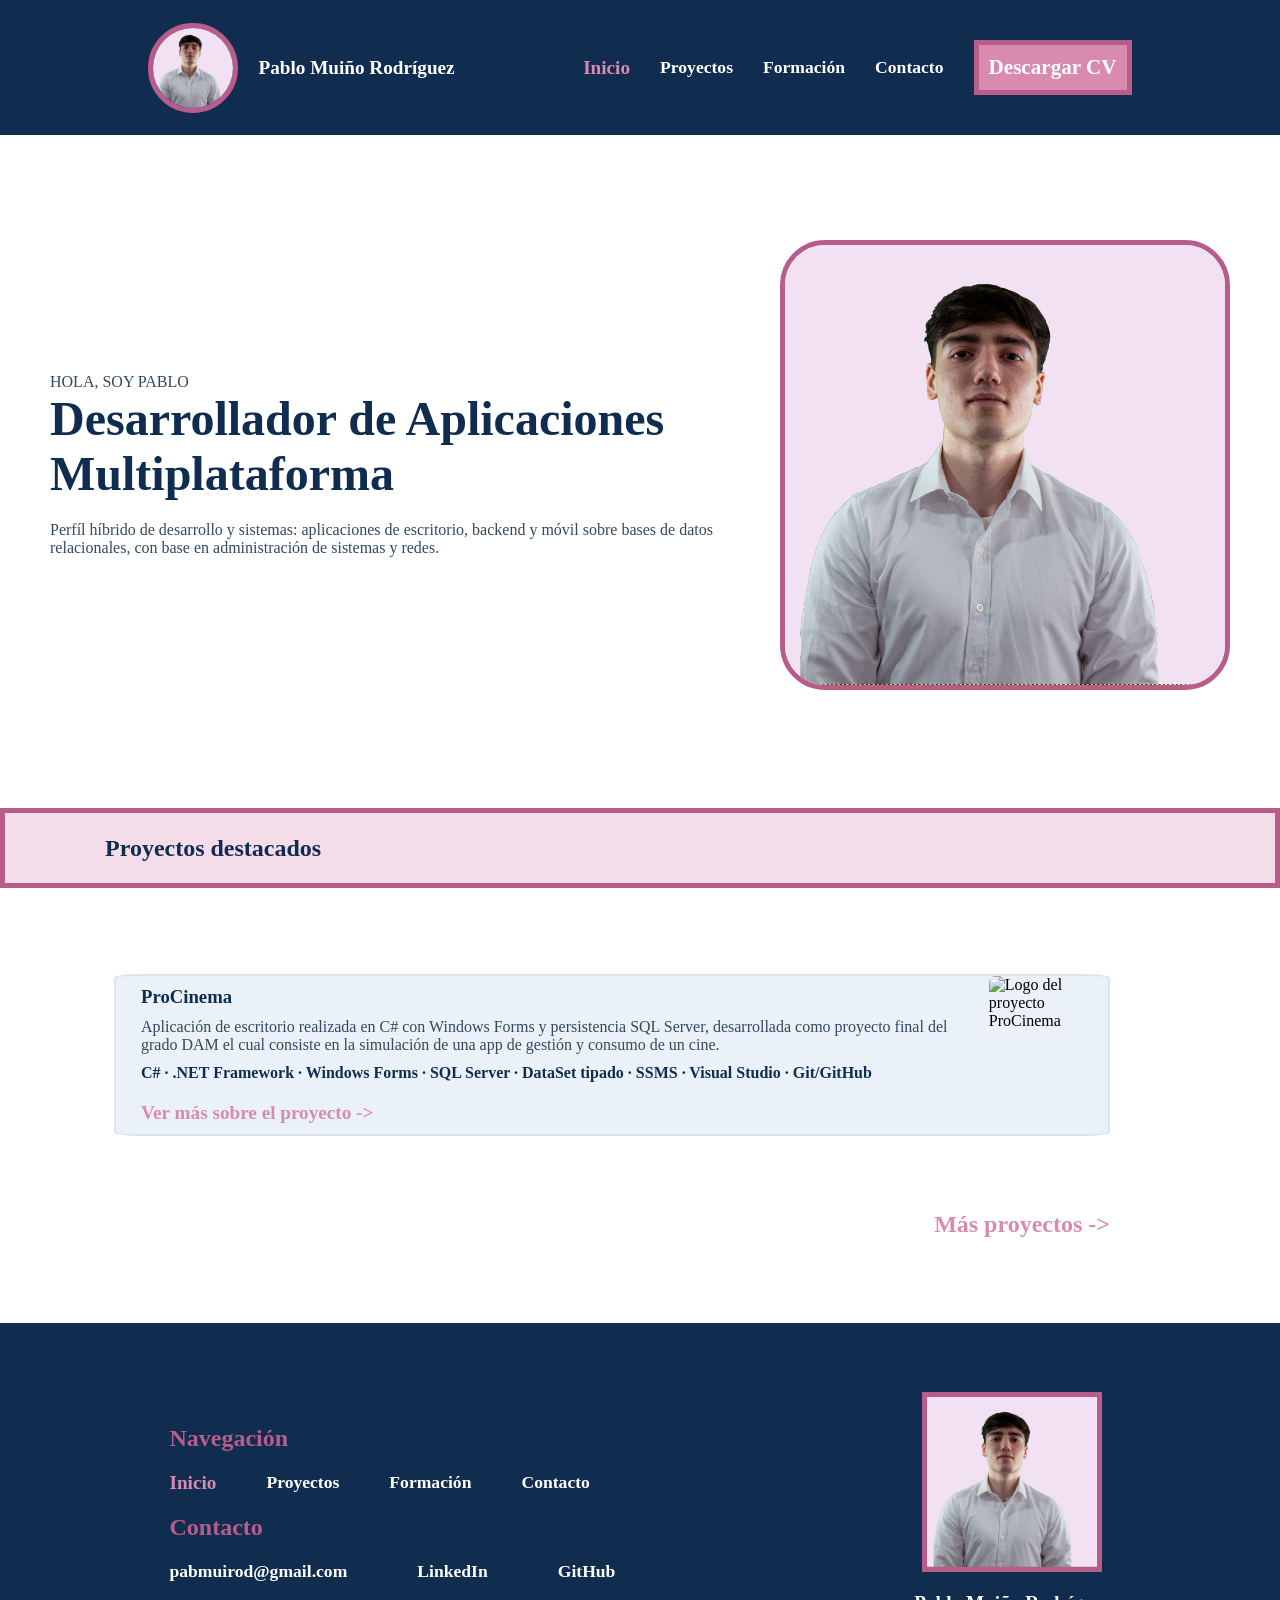
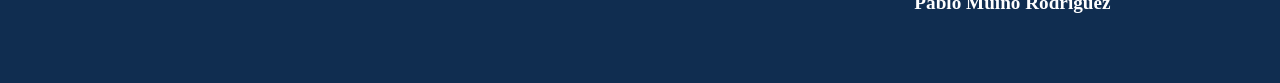
==== index.html @ 12ffb978 "Añadidas las secciones Presentación y Proyectos Destacados y sus respectivas propiedades en CSS, con" ====
<!DOCTYPE html>
    <html lang="en">
    <head>
        <meta charset="UTF-8">
        <meta name="viewport" content="width=device-width, initial-scale=1.0">
        <title>Portfolio-Pablo-Muiño-Rodríguez-Inicio</title>
        <link rel="stylesheet" href="css/index.css">
    </head>
    <body>
        <!-- Header principal de la página web -->
        <header>
            <!-- Nombre e imagen personal incluidos en el header -->
            <div class="headerNombre">
                <img src="img/foto_cv.png" alt="Foto personal de frente">
                <p>Pablo Muiño Rodríguez</p>
            </div>

            <!-- Apartados de la página web, así como un enlace de descarga del CV personal -->
            <div class="headerApartados">
                <div class="apartados">
                    <a href="index.html" class="apartadoSeleccionado">Inicio</a>
                    <a href="proyectos.html">Proyectos</a>
                    <a href="formacion.html">Formación</a>
                    <a href="contacto.html">Contacto</a>
                </div>
                <div class="CV">
                    <a href="docs/CV_Pablo_Muino_Rodriguez.pdf" download="CV_Pablo_Muino_Rodriguez.pdf">Descargar CV</a>
                </div>
            </div>
        </header>

        <!-- Sección de presentación acompañado de una foto personal -->
        <section class="presentacion">
            <div class="textosPresentacion">
                <p>HOLA, SOY PABLO</p>
                <h1>Desarrollador de Aplicaciones Multiplataforma</h1>
                <p>Perfíl híbrido de desarrollo y sistemas: aplicaciones de escritorio, backend y móvil sobre bases de datos relacionales, con base en administración de sistemas y redes.</p>
            </div>
            <img src="img/foto_cv.png" alt="Foto personal de frente">
        </section>

        <!-- Sección de proyectos destacados con enlace a la página Proyectos -->
        <section class="proyectosDestacados">
            <div class="titulo">
                <h2>Proyectos destacados</h2>
            </div>

            <!-- Contenido de la sección que incluye los diferentes proyectos a modo de "tarjetas" y un enlace a la página Proyectos -->
            <div class="contenido">
                <div class="proyecto1">
                    <div class="textos">
                        <h3>ProCinema</h3>
                        <p>Aplicación de escritorio realizada en C# con Windows Forms y persistencia SQL Server, desarrollada como proyecto final del grado DAM el cual consiste en la simulación de una app de gestión y consumo de un cine.</p>
                        <p class="tecnologias">C# · .NET Framework · Windows Forms · SQL Server · DataSet tipado · SSMS · Visual Studio · Git/GitHub</p>
                        <a class="enlaceSobreProyecto">Ver más sobre el proyecto -></a>
                    </div>
                    <img src="img/logo_Procinema.png" alt="Logo del proyecto ProCinema">
                </div>
                <a class="enlaceProyectos">Más proyectos -></a>
            </div>
        </section>

        <!-- Footer principal de la página web -->
        <footer>
            <!-- Enlaces de navegación y de contacto -->
            <div class="footerEnlaces">
                <p>Navegación</p>
                <div class="footerNavegacion">
                    <a href="index.html" class="apartadoSeleccionado">Inicio</a>
                    <a href="proyectos.html">Proyectos</a>
                    <a href="formacion.html">Formación</a>
                    <a href="contacto.html">Contacto</a>
                </div>
                <p>Contacto</p>
                <div class="footerContacto">
                    <a href="mailto:pabmuirod@gmail.com">pabmuirod@gmail.com</a>
                    <a href="https://www.linkedin.com/in/pablo-muiño-62a3a3372">LinkedIn</a>
                    <a href="https://github.com/Pablo-Muino">GitHub</a>
                </div>
            </div>

            <!-- Nombre e imagen personal incluidos en el footer -->
            <div class="footerNombre">
                <img src="img/foto_cv.png" alt="Foto personal de frente">
                <p>Pablo Muiño Rodríguez</p>
            </div>
        </footer>
    </body>
</html>
---- css/index.css ----
/*
    ------------- PROPIEDADES GENERALES ------------------------------------------------------------------------------------------------
*/
* {
    margin: 0;      /*Propiedades iniciales para todos los componentes*/
    padding: 0;
}

body {
    height: 100vh;      /*Se especifica que el body ocupe toda la pantalla*/
    font-family: 'Segoe UI';        /*Se especifica la fuente que se va a usar*/
}

h1 {
    font-size: 3em;     /*Se indica que los títulos principales tengan un tamaño de fuente de 3em*/
    color: #102d50;
}

h2 {
    color: #102d50;
}

h3 {
    color: #102d50;
}

p {
    color: #34495E;
}

a {
    color: #D98BAF;
    font-weight: bold;      /*Se le indica que vaya en negrita*/
    font-size: 1.2em;       /*Se indica que el tamaño de la fuente sea mayor que la del resto*/
    text-decoration: none;      /*Se indica que los hipervínculos del div footerEnlaces no tengan ningún estilo*/
    transition: transform 0.5s;     /*Se atribuye una transición a los hipervículos que durará 0.5s*/
}

a:hover {        /*Efecto que se realizará sobre los hipervínculos al pasar el ratón por encima*/
    transform: scale(1.2);      /*Se escala el tamaño del hipervínculo a 1.2 veces su tamaño original*/
}

header a:hover, footer a:hover{     /*Efecto que se realizará sobre los hipervínculos del header y footer al pasar el ratón por encima*/
    color: #F5DCE9;     /*Se le cambia el color al hipervínculo*/
}

.titulo {
    background-color: #F5DCE9;      /*Todos los títulos de las secciones tendrán un fondo de color diferente*/
    border: 5px solid #b85d8b;      /*Todos los títulos de las secciones tendrán un borde de color especifico*/
    width: calc(100% - 110px);      /*El ancho de los titulos será el 100% menos el padding izquierdo y menos el tamaño del borde*/
    height: 70px;       /*La altura de los titulos será de 70px*/
    display: flex;
    justify-content: start;     /*Los titulos estarán a la izquierda respecto al eje principal*/
    align-items: center;        /*Los titulos estarán centrados respecto al eje horizontal*/
    padding-left: 100px;        /*Los titulos tendrán un espaciado a la izquierda de 100px*/
}

/*
    ------------- PROPIEDADES DEL HEADER -----------------------------------------------------------------------------------------------
*/
header {
    padding: 0 20px;        /*El header tendrá un padding de 20px a ambos lados*/
    width: calc(100% - 40px);       /*Al haber indicado el padding el ancho debe de ser el total menos este*/
    height: 15dvh;      /*Se especifica que el alto del header sea 15dvh, es decir, que ocupe un 15% de la pantalla completa*/
    background-color: #102d50;
    display: flex;
    justify-content: space-evenly;      /*Se especifica que los elementos del header estén espaciados equitativamente*/
    align-items: center;        /*Se especifica que los elementos del header estén alineados en el centro*/
    position: fixed;        /*Se especifica que el header no se moverá de la pantalla aún habiendo scroll*/
    top: 0;     /*El header estará anclado a la parte superior de la pantalla*/
}

.headerNombre {
    display: flex;
    justify-content: space-between;     /*Se especifica que los elementos del div headerNombre tengan un espacio en medio*/
    align-items: center;        /*Se especifica que los elementos del div headerNombre estén alineados en el centro*/
    gap: 20px;      /*El espacio que separa a ambos elementos será de 20px*/
}

.headerNombre img {
    height: calc(10dvh - 10px);     /*El alto de la imagen será 10dvh menos lo que ocupa su borde*/
    width: calc(10dvh - 10px);      /*El ancho de la imagen será 10dvh menos lo que ocupa su borde*/
    object-fit: cover;      /*Se indica que la imagen debe de cubrir todo su contenedor*/
    border: 5px solid #b85d8b;      /*Se le pone un borde de 5px*/
    border-radius: 50%;     /*Se indica que la imagen tenga un borde circular*/
}

.headerNombre p {
    font-weight: bold;      /*Se indica que el texto sea en negrita*/
    font-size: 1.2em;       /*Se indica que el tamaño de fuente sea 1.2em*/
    color: white;       /*Se indica que el color de la fuente del texto sea blanco*/
}

.headerApartados {
    display: flex;
    justify-content: space-between;      /*Se especifica que los elementos del div headerApartados estén espaciados equitativamente*/
    align-items: center;        /*Se especifica que los elementos del div headerApartados estén alineados en el centro*/
    gap: 30px;      /*El espacio que separa a ambos elementos será de 30px*/
}

.apartados {
    display: flex;
    justify-content: space-evenly;      /*Se especifica que los elementos del div apartados estén espaciados equitativamente*/
    align-items: center;        /*Se especifica que los elementos del div apartados estén alineados en el centro*/
    gap: 30px;      /*El espacio que separa a los elementos será de 30px*/
    text-align: right;     /*Se especifica que el texto de los elementos del div apartados estén alineados a la derecha*/
}

.apartados a:not(.apartadoSeleccionado){
    text-decoration: none;      /*Se indica que los hipervínculos del div apartados no tengan ningún estilo*/
    color: white;       /*Se indica que los hipervínculos sean de color blanco*/
    font-size: 1.1em;       /*Se indica que el tamaño de fuente sea 1.1em*/
}

.CV {
    background-color: #D98BAF;      /*Se especifica que el fondo del div CV sea de este color*/
    border: 5px solid #b85d8b;      /*Se le añade un borde de 5px*/
    padding: 10px;      /*Se le indica que haya espaciado de 10px alrededor del contenido*/
    color: white;       /*El color de la fuente será blanco*/
    font-size: 1.1em;       /*El tamaño de fuente será 1.1em*/
    font-weight: bold;      /*La fuente será en negrita*/
    transition: filter 0.5s;        /*Se atribuye una transición al div CV que durará 0.5s*/
    text-align: center;     /*El texto estará centrado*/
}

.CV a {
    text-decoration: none;      /*Se indica que los hipervínculos del div CV no tengan ningún estilo*/
    color: white;       /*Se indica que los hipervínculos sean de color blanco*/
}

.CV:hover {     /*Efecto que se realizará el div CV al pasar el ratón por encima*/
    filter: hue-rotate(24deg);      /*Se cambiará el tono del div CV 24 grados en el círculo cromático de colores*/
}

@media screen and (max-width: 1000px) {     /*Media query que se efectuará cuando la pantalla tenga como máximo 1000px de ancho*/
    .headerNombre p {
        font-size: 1em;     /*Se cambiará el tamaño de fuente del texto del div headerNombre*/
        width: 100px;       /*Se cambiará el tamaño del del texto del div headerNombre*/
    }

    .headerApartados {
        gap: 15px;      /*Se cambiará el espacio entre elementos del div headerApartados*/
        font-size: 1em;     /*Se cambiará el tamaño de fuente de los textos del div headerApartados*/
    }

    .headerNombre {
        gap: 10px;      /*Se cambiará el espacio entre elementos del div headerNombre*/
    }

    .CV {
        font-size: 1em;       /*Se cambiará el tamaño de fuente del texto del div CV*/
    }
}

@media screen and (max-width: 750px) {      /*Media query que se efectuará cuando la pantalla tenga como máximo 750px de ancho*/
    header {
        height: 20dvh;      /*Se cambiará la altura del header para que ocupe más*/
    }

    .headerNombre {
        flex-direction: column;     /*Se cambiará la distribución de la imagen y el nombre, pasando a estar uno debajo del otro*/
        text-align: center;     /*El nombre estará centrado*/
        font-size: 0.9em;       /*Se cambiará el tamaño del nombre*/
    }

    .headerNombre img {
        height: calc(8dvh - 10px);     /*El alto de la imagen será 8dvh menos lo que ocupa su borde*/
        width: calc(8dvh - 10px);      /*El ancho de la imagen será 8dvh menos lo que ocupa su borde*/
    }
    
    .CV {
        font-size: 0.8em;     /*Se cambiará el tamaño de fuente del texto del div CV*/
        width: 70px;        /*Se cambiarña el ancho del botón para que ocupe menos*/
    }

    .apartados {
        font-size: 0.8em;       /*Se cambiará el tamaño de fuente del texto del div apartados*/
        display: grid;      /*Se cambiará el display de flex a grid*/
        grid-template-rows: repeat(4, 1fr);      /*Se especificará que el grid tenga 4 filas del mismo tamaño*/
        row-gap: 2.5px;      /*Se especificará que el espacio entre las columnas sea de 2.5px*/
    }

    .headerApartados {
        gap: 20px;
    }
}

@media screen and (max-height: 500px) {     /*Media query que se efectuará cuando la pantalla tenga como máximo 500px de alto*/
    .CV {
        scale: 0.6;     /*Se escala el tamaño del hipervínculo a 0.6 veces su tamaño original*/
    }

    .headerNombre p {
        font-size: 1em;     /*Se cambiará el tamaño de fuente del texto del div headerNombre*/
    }
}

/*
    ------------- PROPIEDADES DE LA SECTION PRESENTACIÓN ------------------------------------------------------------------------------
*/
.presentacion {
    height: 300px;      /*La sección tendrá de altura 300px*/
    padding: 0 20px;        /*Tendrá un padding de 20px a ambos lados*/
    width: calc(100% - 40px);       /*Al haber indicado el padding el ancho debe de ser el total menos este*/
    display: flex;
    justify-content: space-evenly;      /*Los elementos de la sección esatarán espaciados equitativamente en el eje principal*/
    align-items: center;        /*Los elementos de la sección estarán centrados en el eje horizontal*/
    margin-top: 35dvh;      /*Habrá un margen superior de 35dvh (cubriendo el espacio libre tapado por el header al estar en fixed)*/
    margin-bottom: 12dvh;       /*Habrá un margen inferior de 12dvh*/
}

.textosPresentacion {
    display: flex;
    justify-content: center;        /*Los textos estarán centrados en el eje principal*/
    align-items: start;     /*Los textos estarán alineados a la izquierda en el eje horizontal*/
    flex-direction: column;     /*La distribución será en filas (una sola columna*/
    width: 700px;       /*El ancho de los textos será de 700px*/
}

.textosPresentacion h1 {
    padding-bottom: 20px;       /*Se indica un espaciado inferior para los títulos principales del div textos Presentacion*/
}

.presentacion img {
    height: calc(50dvh - 10px);     /*El alto de la imagen será 50dvh menos lo que ocupa su borde*/
    width: calc(50dvh - 10px);      /*El ancho de la imagen será 50dvh menos lo que ocupa su borde*/
    object-fit: cover;      /*Se indica que la imagen debe de cubrir todo su contenedor*/
    border: 5px solid #b85d8b;      /*Se le pone un borde de 5px*/
    border-radius: 10%;     /*Se indica que la imagen tenga un borde semi circular*/
}

@media screen and (max-width: 1000px) {     /*Media query que se efectuará cuando la pantalla tenga como máximo 1000px de ancho*/
    .presentacion {
        gap: 25px;      /*Se añade espacio entre el texto y la imagen*/
    }

    .textosPresentacion {
        width: 55%;     /*Se reduce el ancho del texto para dejar espacio a la imagen*/
    }

    .presentacion img {
        width: 35dvh;       /*Se reduce el ancho de la imagen*/
        height: 35dvh;      /*Se reduce el alto de la imagen*/
        flex-shrink: 0;     /*Se evita que la imagen se deforme*/
    }
}

@media screen and (max-width: 750px) {      /*Media query que se efectuará cuando la pantalla tenga como máximo 750px de ancho*/
    .presentacion {
        height: auto;       /*La sección presentacion adapta su altura al contenido*/
        flex-direction: column;     /*La distribución pasa a ser en una sola columna*/
        justify-content: center;        /*Los elementos estarán centrados en el eje principal*/
        gap: 30px;      /*Se idnica una separación entre el texto y la imagen de 30px*/
        margin-top: 25dvh;      /*Se indica un espacio de 25dvh respecto al header*/
        margin-bottom: 8dvh;        /*Se indica un espacio de 8dvh respecto al titulo de la siguiente seccion*/
    }

    .textosPresentacion {
        width: 90%;     /*El texto ocupa casi todo el ancho disponible*/
        align-items: center;        /*Los textos estarán centrados en el eje principal*/
        text-align: center;     /*Los textos estarán centrados en el eje horizontal*/
    }

    .textosPresentacion h1 {
        font-size: 2em;     /*Se reduce el tamaño del título*/
    }

    .presentacion img {
        width: 220px;       /*Se reduce el ancho de la imagen*/
        height: 220px;      /*Se reduce el alto de la imagen*/
        flex-shrink: 0;     /*Se evita que se deforme la imagen*/
    }
}

/*
    ------------- PROPIEDADES DE LA SECTION PROYECTOS DESTACADOS -----------------------------------------------------------------------
*/
.proyectosDestacados {
    height: 600px;
    display: flex;
    justify-content: space-evenly;
    align-items: center;
    flex-direction: column;
}

.proyectosDestacados .contenido {
    padding: 0 20px;        /*El header tendrá un padding de 20px a ambos lados*/
    width: calc(100% - 40px);       /*Al haber indicado el padding el ancho debe de ser el total menos este*/
    display: flex;
    flex-direction: column;     /*Los elementos dentro del div proyectoDestacado estarán dispuestos en una sola columna*/
    justify-content: center;        /*Los elementos estarán centrados en el eje principal*/
    align-items: end;       /*Los elementos estarán alineados a la derecha en el eje horizontal*/
    gap: 75px;      /*Habrá un espacio entre los elementos de 75px*/
    margin-right: 300px;        /*Al estar los elementos alineados a la izquierda se establece un margen para que estos queden centrados*/
}

.enlaceProyectos {
    font-size: 1.5em;       /*Se establece que el tamaño de fuente del enlace a la página Proyectos sea de 1.5em*/
}

.proyecto1 {
    background-color: #eaf1f8;      /*Se establece un fondo de color diferente para diferenciar la "tarjeta" de proyecto*/
    border: 2.5px solid  #dce5ef;       /*Se establece un borde para la "tarjeta"*/
    border-radius: 2.5%;        /*Este borde será semi cuadrado*/
    height: auto;       /*La altura será la que ocupe el propio contenido*/
    width: 80%;     /*Ocupara el 80% del espacio total*/
    display: flex;
    justify-content: space-between;     /*Los elementos de la "tarjeta" tendrán un espacio entre ellos*/
    gap: 20px;      /*Habrá un espacio entre elementos de 20px*/
}

.proyecto1 .textos{
    display: flex;
    flex-direction: column;     /*Se indica que los textos de la "tarjeta" estarán dispuestos en una sola columna*/
    justify-content: center;        /*Se indica que los textos estén centrados en el eje principal*/
    align-items: start;     /*Se indica que los textos estarán alineados a la izquierdad en el eje horizontal*/
    gap: 10px;      /*Se indica un espacio entre textos*/
    padding: 10px 0 10px 25px;      /*Se especifica que los textos tengan un espacio de 10px arriba, 10px abajo y 25px a la izquierda*/
}

.proyecto1 .textos a{
    margin-top: 10px;       /*Se especifica que el enlace a la página Proyecto Individual tenga un margen superior de 10px*/
}

.proyecto1 img {
    height: auto;       /*La altura de la imagen será la misma que la de la "tarjeta"*/
    width: 200px;       /*El ancho de la imagen es de 200px*/
    border-radius: 5%;      /*La imagen será semi cuadrada*/
    object-fit: cover;      /*Se especifica que la imagen debe cubrir todo su contenedor*/
}

.proyecto1 .textos .tecnologias {
    color: #102d50;
    font-weight: bold;      /*Las tecnologías especificadas en la "tarjeta" sobre el proyecto estarán en negrita*/
}

@media screen and (max-width: 1000px) {     /*Media query que se efectuará cuando la pantalla tenga como máximo 1000px de ancho*/
    .proyectosDestacados .contenido {
        margin-right: 100px;        /*Se cambiará el margen derecho a 100px*/
        gap: 50px;      /*Se cambiará el espaciado entre elementos*/
    }

    .proyecto1 {
        width: 90%;     /*El ancho pasará a ser del 90% de la pantalla*/
        gap: 15px;      /*El espaciado entre elementos será de 15px*/
    }

    .proyecto1 .textos {
        padding-left: 20px;     /*El espacio de la izquierda será de 20px*/
    }

    .proyecto1 .textos h3 {
        font-size: 1.1em;       /*El tamaño de fuente del título de la "tarjeta" será menor*/
    }

    .proyecto1 .textos p {
        font-size: 0.9em;       /*El tamaño de fuente de los párrafos de la "tarjeta" será menor*/
    }

    .proyecto1 .textos .tecnologias {
        font-size: 0.9em;       /*El tamaño de fuente de las tecnologías de la "tarjeta" será menor*/
    }

    .proyecto1 .textos a {
        font-size: 1em;     /*El tamaño de fuente de los hipervínculos de la "tarjeta" será menor*/
    }

    .enlaceProyectos {
        font-size: 1.3em;       /*El tamaño de fuente del enlace a la página de Proyecto será menor*/
    }
}

@media screen and (max-width: 750px) {      /*Media query que se efectuará cuando la pantalla tenga como máximo 750px de ancho*/
    .proyectosDestacados {
        height: auto;       /*La altura de la sección será lo que ocupe su contenido*/
        min-height: 600px;      /*La altura minima será de 600px*/
        padding-bottom: 60px;       /*El margen inferior será de 60px*/
    }

    .proyectosDestacados .titulo {
        width: calc(100% - 50px);       /*El ancho del título de sección será del 100% de la pantalla menos el padding izquierdo y los bordes*/
        padding-left: 40px;     /*El espaciado izquierdo será de 40px*/
        height: 60px;       /*La altura será de 60px*/
    }

    .proyectosDestacados .contenido {
        margin-right: 0;        /*Se indica que ya no haya margen a la derecha*/
        margin-top: 60px;       /*Se indica que el margen superior pase a ser de 60px*/
        align-items: center;        /*Los elementos pasarán a estar centrados en el eje horizontal*/
        gap: 35px;      /*El espaciado entre elementos será de 35px*/
    }

    .proyecto1 {
        width: 90%;     /*El ancho de la "tarjeta" será del 90% de la pantalla*/
        height: auto;       /*La altura será lo que ocupe el contenido*/
        flex-direction: column-reverse;     /*La distribución pasará a ser en una columna inversa, es decir, la imagen primero*/
        justify-content: center;        /*Los elementos estarán centrados en el eje principal*/
        padding-top: 20px;      /*Habrá un espaciado superior de 20px*/
        gap: 0;     /*Se eliminará el espaciado enltre elementos*/
    }

    .proyecto1 .textos {
        width: 100%;        /*El ancho será el 100% permitido*/
        padding: 20px;      /*Habrá un espaciado alrededor de los textos de 20px*/
        align-items: center;        /*Los textos estarán centrados en el eje principal*/
        text-align: center;     /*Los textos estarán centrados en el eje horizontal*/
        gap: 8px;       /*Los textos tendrán un espaciado de 8px*/
        box-sizing: border-box;     /*Se indica que los textos ocupen el mismo ancho que su contenedor padre*/
    }

    .proyecto1 .textos h3 {
        font-size: 1.1em;       /*El tamaño de fuente del título de la "tarjeta" será menor*/
    }

    .proyecto1 .textos p {      /*El tamaño de fuente de los párrafos de la "tarjeta" será menor*/
        font-size: 0.85em;
    }

    .proyecto1 .textos .tecnologias {
        font-size: 0.75em;      /*El tamaño de fuente de las tecnologías de la "tarjeta" será menor*/
    }

    .proyecto1 .textos a {
        font-size: 0.9em;       /*El tamaño de fuente de los hipervínculos de la "tarjeta" será menor*/
        margin-top: 5px;        /*Tendrá un margen superior de 5px*/
    }

    .proyecto1 img {
        width: 180px;       /*El ancho de la imagen será de 180px*/
        height: 180px;      /*El alto de la imagen será de 180px*/
        max-width: 100%;        /*El ancho máximo de la imagen será del 100% de su contenedor*/
        min-width: 0;       /*El ancho minimo será de 0px*/
        align-self: center;     /*Se indica que se centre a sí mismo*/
        object-fit: cover;      /*Se especifica que la imagen debe cubrir todo su contenedor*/
    }

    .enlaceProyectos {
        font-size: 1.1em;       /*El tamaño de fuente del enlace a la página de Proyecto será menor*/
    }
}

/*
    ------------- PROPIEDADES DEL FOOTER -----------------------------------------------------------------------------------------------
*/
footer {
    padding: 0 20px;        /*El footer tendrá un padding de 20px a ambos lados*/
    width: calc(100% - 40px);       /*Al haber indicado el padding el ancho debe de ser el total menos este*/
    height: 40dvh;      /*Se especifica que el alto del header sea 40dvh, es decir, que ocupe un 40% de la pantalla completa*/
    background-color: #102d50;
    display: flex;
    justify-content: space-around;      /*Se especifica que los elementos del footer estén espaciados equitativamente teniendo el mismo espacio a su alrededor*/
    align-items: center;        /*Se especifica que los elementos del footer estén alineados en el centro*/
}

.footerEnlaces {
    display: flex;
    flex-direction: column;     /*Se especifica que los enlaces estén dispuestos en columnas*/
    justify-content: center;        /*Se indica que los enlaces estén centrados*/
    align-items: start;     /*Se indica que los enlaces se alineen a la izquierda*/
    gap: 20px;      /*Se especifica un espaciado entre los enlaces de 20px*/
}

.footerEnlaces p {
    font-weight: bold;      /*Se indica que los párrados del div footerEnlaces se muestren en negrita*/
    color: #b85d8b;
    font-size: 1.5em;       /*Se indica que los párrafos del div footerEnlaces tengan un tamaño de 1.5em*/
}

.footerEnlaces a:not(.apartadoSeleccionado) {
    color: white;       /*Se indica que los hipervínculos sean de color blanco*/
    font-size: 1.1em;       /*Se indica que los hipervínculos del div footerEnlaces tengan un tamaño de 1.1em*/
}

.footerNavegacion {
    display: flex;
    justify-content: space-evenly;      /*Se indica que los elementos del div footerNavegacion estén espaciados equitativamente*/
    align-items: center;        /*Se indica que los elementos estén centrados*/
    gap: 50px;      /*Se especifica un espaciado entre elementos de 50px*/
}

.footerContacto {
    display: flex;
    justify-content: space-evenly;      /*Se indica que los elementos del div footerContacto estén espaciados equitativamente*/
    align-items: center;         /*Se indica que los elementos estén centrados*/
    gap: 70px;      /*Se especifica un espaciado entre elementos de 70px*/
}

.footerNombre {
    display: flex;
    flex-direction: column;     /*Se indica que los elementos del div footerNombre estén dispuestos en columnas*/
    justify-content: center;        /*Se indica que los elementos estén centrados en el eje principal*/
    align-items: center;        /*Se indica que los elementos estén centrados en el eje horizonñtal*/
    gap: 20px;      /*Se especifica un espaciado entre los elementos de 20px*/
}

.footerNombre img {
    height: calc(20dvh - 10px);     /*El alto de la imagen será 30dvh menos lo que ocupa su borde*/
    width: calc(20dvh - 10px);      /*El ancho de la imagen será 30dvh menos lo que ocupa su borde*/
    object-fit: cover;      /*Se indica que la imagen debe de cubrir todo su contenedor*/
    border: 5px solid #b85d8b;      /*Se le pone un borde de 5px*/
}

.footerNombre p {
    font-weight: bold;      /*Se indica que el texto sea en negrita*/
    font-size: 1.2em;       /*Se indica que el tamaño de fuente sea 1.2em*/
    color: white;       /*Se indica que el color de la fuente del texto sea blanco*/
    text-align: center;     /*Se indica que el texto está centrado*/
}

@media screen and (max-width: 1000px) {     /*Media query que se efectuará cuando la pantalla tenga como máximo 1000px de ancho*/
    .footerEnlaces a {
        font-size: 1em;     /*Se cambiará el tamaño de fuente de los hipervínculos del div footerEnlaces*/
    }
    
    .footerNavegacion {
        gap: 25px;      /*Se cambiará el espacio entre elementos del div footerNavegacion*/
    }

    .footerContacto {
        gap: 35px;      /*Se cambiará el espacio entre elementos del div footerContacto*/
    }
}

@media screen and (max-width: 750px) {      /*Media query que se efectuará cuando la pantalla tenga como máximo 750px de ancho*/
    footer {
        height: 50dvh;      /*Se camabiará la altura del header para que ocupe más*/
    }
    
    .footerEnlaces p{
        font-size: 1.2em;       /*Se cambiará el tamaño de fuente del texto del div footerEnlaces*/
    }

    .footerEnlaces a {
        font-size: 0.8em;       /*Se cambiará el tamaño de fuente de los hipervínculos del div footerEnlaces*/
    }

    .footerNavegacion a.apartadoSeleccionado {
        font-size: 1.1em;       /*Se indica que el tamaño de la fuente del elemento seleccionado sea menor*/
    }

    .footerNavegacion, .footerContacto{
        flex-direction: column;     /*Se cambiará la disposición de los elementos del div footerNavegacion y del div footerContacto a columnas*/
        align-items: start;     /*Se alinearán los elementos a la izquierda*/
        gap: 10px;      /*Se modificará el espaciado entre elementos*/
    }

    .footerNombre p {
        font-size: 1em;     /*Se cambiará el tamaño de fuente del párrafo del div footerNombre*/
        width: 100px;       /*Se cambiará el tamaño del elemento párrafo*/
    }

    .footerNombre img {
        height: calc(15dvh - 10px);     /*El alto de la imagen será 15dvh menos lo que ocupa su borde*/
        width: calc(15dvh - 10px);      /*El ancho de la imagen será 15dvh menos lo que ocupa su borde*/
    }
}
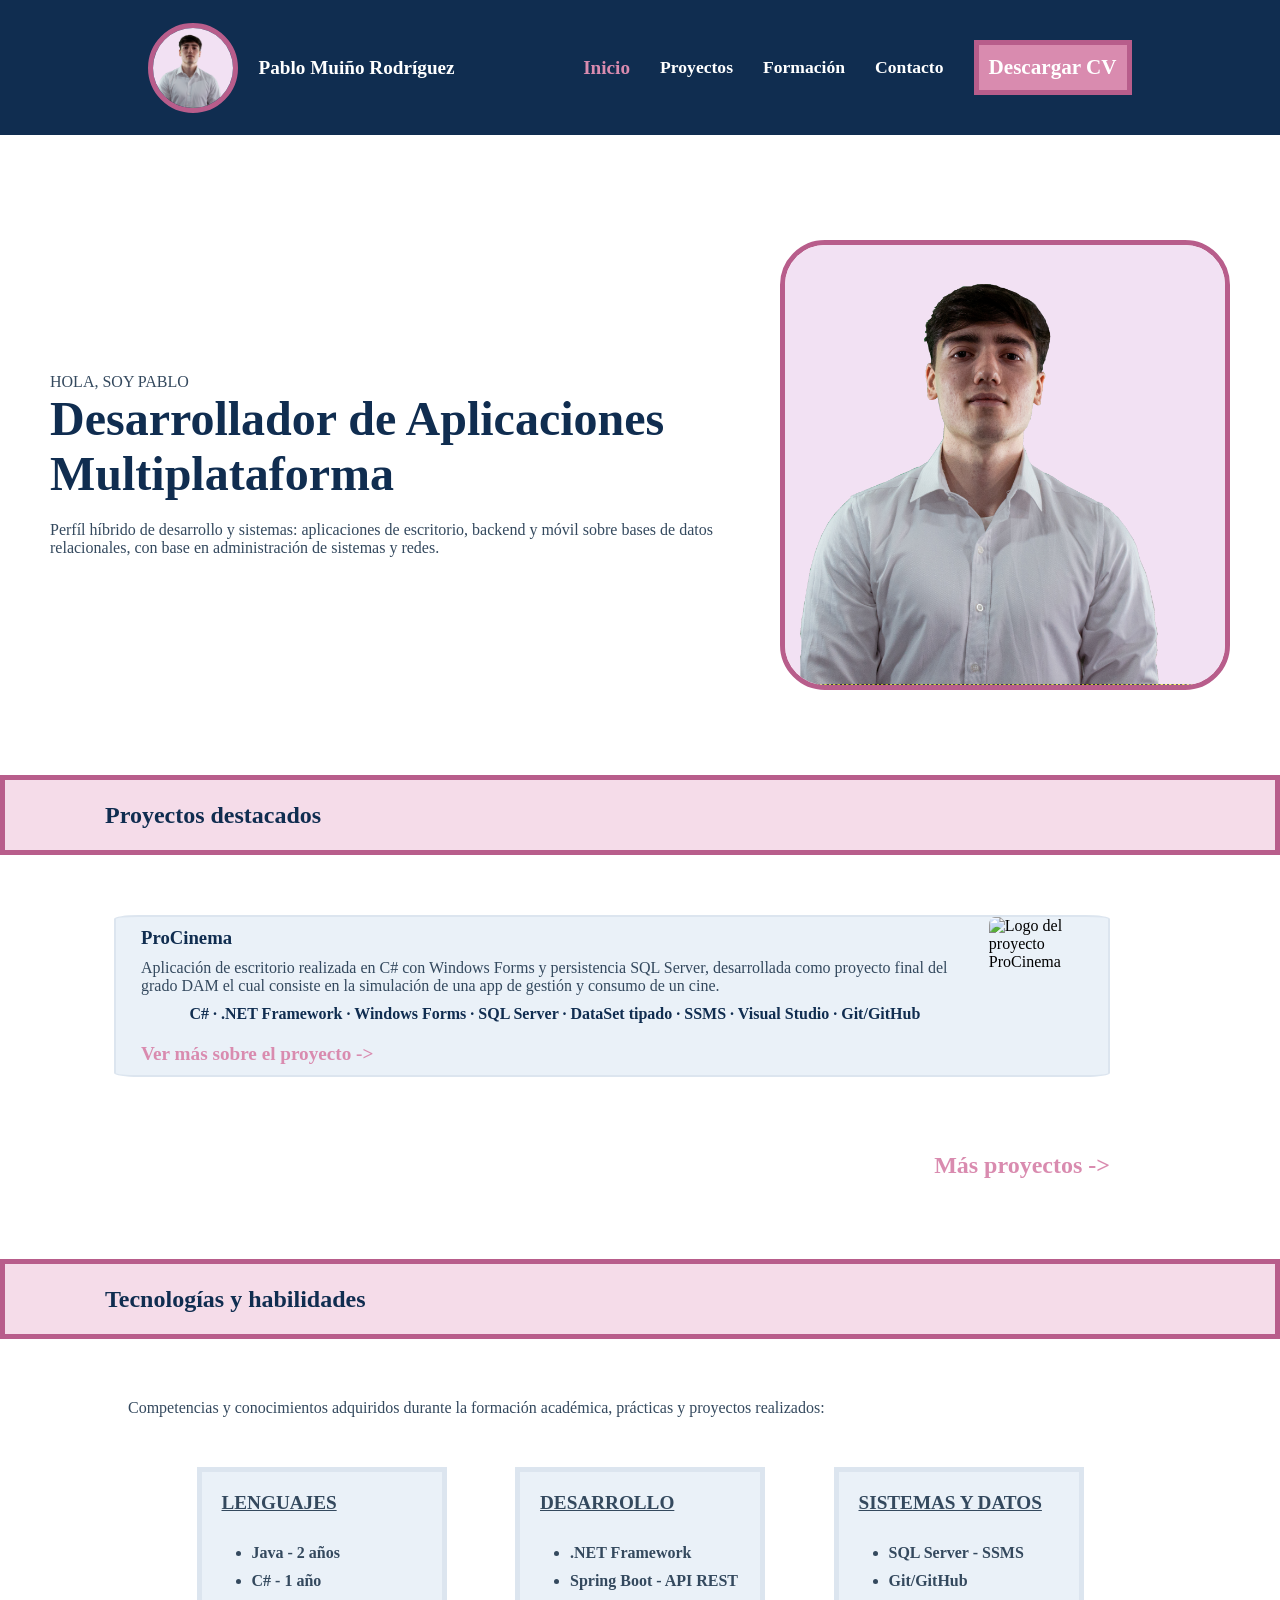
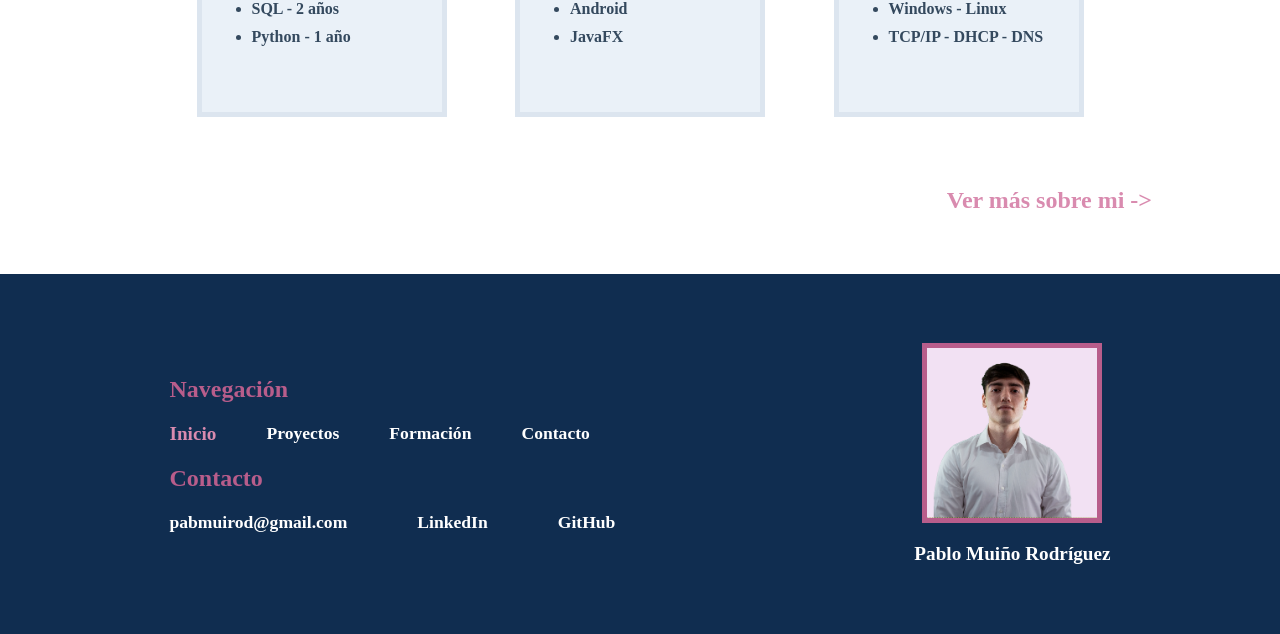
==== commit f93ca230: "Añadida la seccion Tecnologías y Habilidades y sus respectivas propiedades en CSS, con responsive" ====
--- a/index.html
+++ b/index.html
@@ -41,12 +41,16 @@
 
         <!-- Sección de proyectos destacados con enlace a la página Proyectos -->
         <section class="proyectosDestacados">
+
+            <!-- Título de la sección -->
             <div class="titulo">
                 <h2>Proyectos destacados</h2>
             </div>
 
             <!-- Contenido de la sección que incluye los diferentes proyectos a modo de "tarjetas" y un enlace a la página Proyectos -->
             <div class="contenido">
+
+                <!-- "Tarjeta" del primer proyecto incluyendo descripción, imagen y enlace a la página Proyectos Individuales -->
                 <div class="proyecto1">
                     <div class="textos">
                         <h3>ProCinema</h3>
@@ -56,7 +60,61 @@
                     </div>
                     <img src="img/logo_Procinema.png" alt="Logo del proyecto ProCinema">
                 </div>
+
+                <!-- Enlace a la página Proyectos -->
                 <a class="enlaceProyectos">Más proyectos -></a>
+            </div>
+        </section>
+
+        <!-- Sección de tecnologías y habilidades con enlace a la página Formacion -->
+        <section class="tecnologiasHabilidades">
+
+            <!-- Título de la sección -->
+            <div class="titulo">
+                <h2>Tecnologías y habilidades</h2>
+            </div>
+
+            <!-- Contenido de la sección que incluye las tecnologías y habilidades adquiridas y un enlace a la página Formación -->
+            <div class="contenido">
+                <p>Competencias y conocimientos adquiridos durante la formación académica, prácticas y proyectos realizados:</p>
+                <div class="tecnologias">
+
+                    <!-- Apartado de lenguajes -->
+                    <div class="lenguajes">
+                        <p class="tituloLenguajes">LENGUAJES</p>
+                        <ul>
+                            <li>Java - 2 años</li>
+                            <li>C# - 1 año</li>
+                            <li>SQL - 2 años</li>
+                            <li>Python - 1 año</li>
+                        </ul>
+                    </div>
+
+                    <!-- Apartado de desarrollo -->
+                    <div class="desarrollo">
+                        <p class="tituloDesarrollo">DESARROLLO</p>
+                        <ul>
+                            <li>.NET Framework</li>
+                            <li>Spring Boot - API REST</li>
+                            <li>Android</li>
+                            <li>JavaFX</li>
+                        </ul>
+                    </div>
+
+                    <!-- Apartado de sistemas -->
+                    <div class="sistemas">
+                        <p class="tituloSistemas">SISTEMAS Y DATOS</p>
+                        <ul>
+                            <li>SQL Server - SSMS</li>
+                            <li>Git/GitHub</li>
+                            <li>Windows - Linux</li>
+                            <li>TCP/IP - DHCP - DNS</li>
+                        </ul>
+                    </div>
+                </div>
+
+                <!-- Enlace a la página Formación -->
+                <a class="enlacePerfil">Ver más sobre mi -></a>
             </div>
         </section>
 
--- a/css/index.css
+++ b/css/index.css
@@ -13,18 +13,13 @@
 
 h1 {
     font-size: 3em;     /*Se indica que los títulos principales tengan un tamaño de fuente de 3em*/
+}
+
+h1, h2, h3 {
     color: #102d50;
 }
 
-h2 {
-    color: #102d50;
-}
-
-h3 {
-    color: #102d50;
-}
-
-p {
+p, ul {
     color: #34495E;
 }
 
@@ -53,6 +48,18 @@
     justify-content: start;     /*Los titulos estarán a la izquierda respecto al eje principal*/
     align-items: center;        /*Los titulos estarán centrados respecto al eje horizontal*/
     padding-left: 100px;        /*Los titulos tendrán un espaciado a la izquierda de 100px*/
+    margin-top: 80px;
+    margin-bottom: 60px;
+}
+
+@media screen and (max-width: 750px) {      /*Media query que se efectuará cuando la pantalla tenga como máximo 750px de ancho*/
+    .titulo {
+        width: calc(100% - 30px);       /*El ancho pasará a ser del 100% menos el espacio a la izquierda y lo que ocupan los bordes*/
+        padding-left: 20px;     /*El espacio a la izquierda se reducirá*/
+        margin-top: 10px;       /*El espacio superior se reducirá*/
+        margin-bottom: 30px;        /*El espacio inferior se reducirá*/
+        font-size: 0.9em;       /*El tamaño de fuente de los títulos será menor*/
+    }
 }
 
 /*
@@ -181,7 +188,7 @@
     }
 
     .headerApartados {
-        gap: 20px;
+        gap: 20px;      /*El espaciado entre apartados será menor*/
     }
 }
 
@@ -206,7 +213,7 @@
     justify-content: space-evenly;      /*Los elementos de la sección esatarán espaciados equitativamente en el eje principal*/
     align-items: center;        /*Los elementos de la sección estarán centrados en el eje horizontal*/
     margin-top: 35dvh;      /*Habrá un margen superior de 35dvh (cubriendo el espacio libre tapado por el header al estar en fixed)*/
-    margin-bottom: 12dvh;       /*Habrá un margen inferior de 12dvh*/
+    margin-bottom: 80px;
 }
 
 .textosPresentacion {
@@ -252,7 +259,7 @@
         justify-content: center;        /*Los elementos estarán centrados en el eje principal*/
         gap: 30px;      /*Se idnica una separación entre el texto y la imagen de 30px*/
         margin-top: 25dvh;      /*Se indica un espacio de 25dvh respecto al header*/
-        margin-bottom: 8dvh;        /*Se indica un espacio de 8dvh respecto al titulo de la siguiente seccion*/
+        margin-bottom: 4dvh;        /*Se indica un espacio de 8dvh respecto al titulo de la siguiente seccion*/
     }
 
     .textosPresentacion {
@@ -276,11 +283,10 @@
     ------------- PROPIEDADES DE LA SECTION PROYECTOS DESTACADOS -----------------------------------------------------------------------
 */
 .proyectosDestacados {
-    height: 600px;
-    display: flex;
-    justify-content: space-evenly;
-    align-items: center;
-    flex-direction: column;
+    height: auto;       /*La altura será lo que ocupe su contenido*/
+    display: flex;
+    align-items: center;        /*Los elementos estarán centrados en el eje principal*/
+    flex-direction: column;     /*Los elementos estarán distribuidos en una sola columna*/
 }
 
 .proyectosDestacados .contenido {
@@ -385,7 +391,6 @@
 
     .proyectosDestacados .contenido {
         margin-right: 0;        /*Se indica que ya no haya margen a la derecha*/
-        margin-top: 60px;       /*Se indica que el margen superior pase a ser de 60px*/
         align-items: center;        /*Los elementos pasarán a estar centrados en el eje horizontal*/
         gap: 35px;      /*El espaciado entre elementos será de 35px*/
     }
@@ -412,8 +417,8 @@
         font-size: 1.1em;       /*El tamaño de fuente del título de la "tarjeta" será menor*/
     }
 
-    .proyecto1 .textos p {      /*El tamaño de fuente de los párrafos de la "tarjeta" será menor*/
-        font-size: 0.85em;
+    .proyecto1 .textos p {
+        font-size: 0.85em;      /*El tamaño de fuente de los párrafos de la "tarjeta" será menor*/
     }
 
     .proyecto1 .textos .tecnologias {
@@ -436,6 +441,111 @@
 
     .enlaceProyectos {
         font-size: 1.1em;       /*El tamaño de fuente del enlace a la página de Proyecto será menor*/
+    }
+}
+
+/*
+    ------------- PROPIEDADES DE LA SECTION TECNOLOGIAS HABILIDADES ------------------------------------------------------------------------------
+*/
+.tecnologiasHabilidades {
+    height: auto;       /*El alto es lo que ocupe su contenido*/
+    display: flex;
+    align-items: center;        /*Los elementos estan centrados en el eje principal*/
+    flex-direction: column;     /*Los elementos están dispuestos en una sola columna*/
+}
+
+.tecnologiasHabilidades .contenido {
+    width: 80%;     /*El contenido de la section ocupa un 80% de la pantalla*/
+    display: flex;
+    flex-direction: column;     /*Los elementos están dispuestos en una sola columna*/
+    justify-content: center;        /*Los elementos están centrados en el eje principal*/
+    align-items: start;     /*Los elementos están alineados a la izquierda en el eje horizontal*/
+    gap: 50px;      /*El espaciado entrte elementos es de 50px*/
+}
+
+.tecnologias {
+    align-self: center;     /*Los elementos del div tecnologias están centrados*/
+    display: flex;
+    justify-content: space-evenly;      /*Los elementos están distribuidos equitativamente*/
+    align-items: center;        /*Los elementos están centrados en el eje horizontal*/
+    width: 100%;        /*El ancho del div tecnologías es todo el espacio disponible*/
+}
+
+.tecnologias div{
+    background-color: #eaf1f8;
+    border: 5px solid  #dce5ef;
+    width: 200px;       /*Los elementos div del div tecnologias tienen 200px de ancho*/
+    height: 200px;      /*Los elementos div del div tecnologias tienen 200px de alto*/
+    padding: 20px;      /*Los elementos div del div tecnologias tienen un espaciado de 20px*/
+    display: flex;
+    flex-direction: column;     /*Los div están distribuidos en una sola columna*/
+    justify-content: start;     /*Los div están alineados al principio en el eje principal*/
+    align-items: start;     /*Los div están alineados a la izquierda en el eje horizontal*/
+    color: #102d50;
+    font-weight: bold;      /*La fuente se verá en negrita*/
+}
+
+.tecnologias .tituloLenguajes, .tituloDesarrollo, .tituloSistemas {
+    font-size: 1.2em;       /*El tamaño de fuente de los títulos de los div del div tecnologías es de 1.2em*/
+    text-decoration: underline;     /*El estilo es subrayado*/
+}
+
+.tecnologias div ul {
+    padding-left: 30px;     /*Las listas tienen un espacio a la izquierdad de 30px*/
+    padding-top: 30px;      /*Las listas tienen un espacio suoperior de 30px*/
+    display: flex;
+    flex-direction: column;     /*Los elementos están dispuestos en una sola columna*/
+    gap: 10px;      /*Los elementos tienen un espaciado entre ellos de 10px*/
+}
+
+.contenido .enlacePerfil {
+    align-self: flex-end;       /*El enlace a Formacion está alineado a la derecha*/
+    font-size: 1.5em;       /*El tamaño de fuente es de 1.5em*/
+    margin-top: 20px;       /*El espacio superior es de 20px*/
+}
+
+@media screen and (max-width: 1000px) {     /*Media query que se efectuará cuando la pantalla tenga como máximo 1000px de ancho*/
+    .tecnologias div {
+        width: 150px;       /*El ancho de los div del div tecnologías pasarán a tener 150px de ancho*/
+        height: 150px;      /*El ancho de los div del div tecnologías pasarán a tener 150px de alto*/
+        padding: 10px;      /*Tendrán un espaciado alrededor de 10px*/
+    }
+
+    .tecnologias .tituloLenguajes, .tituloDesarrollo, .tituloSistemas {
+        font-size: 1em;     /*El tamaño de fuente de los títulos de los div del div tecnologías será de 1em*/
+    }
+
+    .tecnologias div ul {
+        padding-left: 15px;     /*El espacio izquierdo de las listas será de 15px*/
+        padding-top: 15px;      /*El espacio superior de las listas será de 15px*/
+        display: flex;
+        flex-direction: column;     /*Las listas estarán dispuestas en una sola columna*/
+        gap: 5px;       /*El espaciado entre elementos de las listas será de 5px*/
+        font-size: 0.8em;       /*El tamaño de fuente de las listas será de 0.8em*/
+    }
+
+    .contenido .enlacePerfil {
+        align-self: flex-end;       /*El enlace a Formacion estará centrado*/
+        font-size: 1.2em;       /*El tamaño de fuente del enlace será de 1.2em*/
+        margin-top: 20px;       /*El espacio superior del enlace será menor*/
+    }
+}
+
+@media screen and (max-width: 750px) {      /*Media query que se efectuará cuando la pantalla tenga como máximo 750px de ancho*/
+    .tecnologiasHabilidades .contenido {
+        gap: 30px;      /*El espacio del contenido de la section tecnologiasHabilidades será de 30px*/
+        align-items: center;        /*Los elementos pasarán a estar centrados*/
+    }
+
+    .tecnologias {
+        flex-direction: column;     /*Los elementos del div tecnologias estarán dispuestos en una sola columna*/
+        gap: 25px;      /*Tendrán un espacio entre ellos de 25px*/
+    }
+
+    .tecnologiasHabilidades .contenido > p,
+    .tecnologiasHabilidades .contenido > a {
+        align-self: center;     /*El primer hijo párrafo y el primer hijo enlace del div tecnologiasHabilidades estarán centrados*/
+        text-align: center;     /*Los textos estarán centrados*/
     }
 }
 
@@ -450,6 +560,7 @@
     display: flex;
     justify-content: space-around;      /*Se especifica que los elementos del footer estén espaciados equitativamente teniendo el mismo espacio a su alrededor*/
     align-items: center;        /*Se especifica que los elementos del footer estén alineados en el centro*/
+    margin-top: 60px;
 }
 
 .footerEnlaces {
@@ -524,6 +635,7 @@
 @media screen and (max-width: 750px) {      /*Media query que se efectuará cuando la pantalla tenga como máximo 750px de ancho*/
     footer {
         height: 50dvh;      /*Se camabiará la altura del header para que ocupe más*/
+        padding-top: 20px;      /*Habrá un espacio superior de 20px*/
     }
     
     .footerEnlaces p{
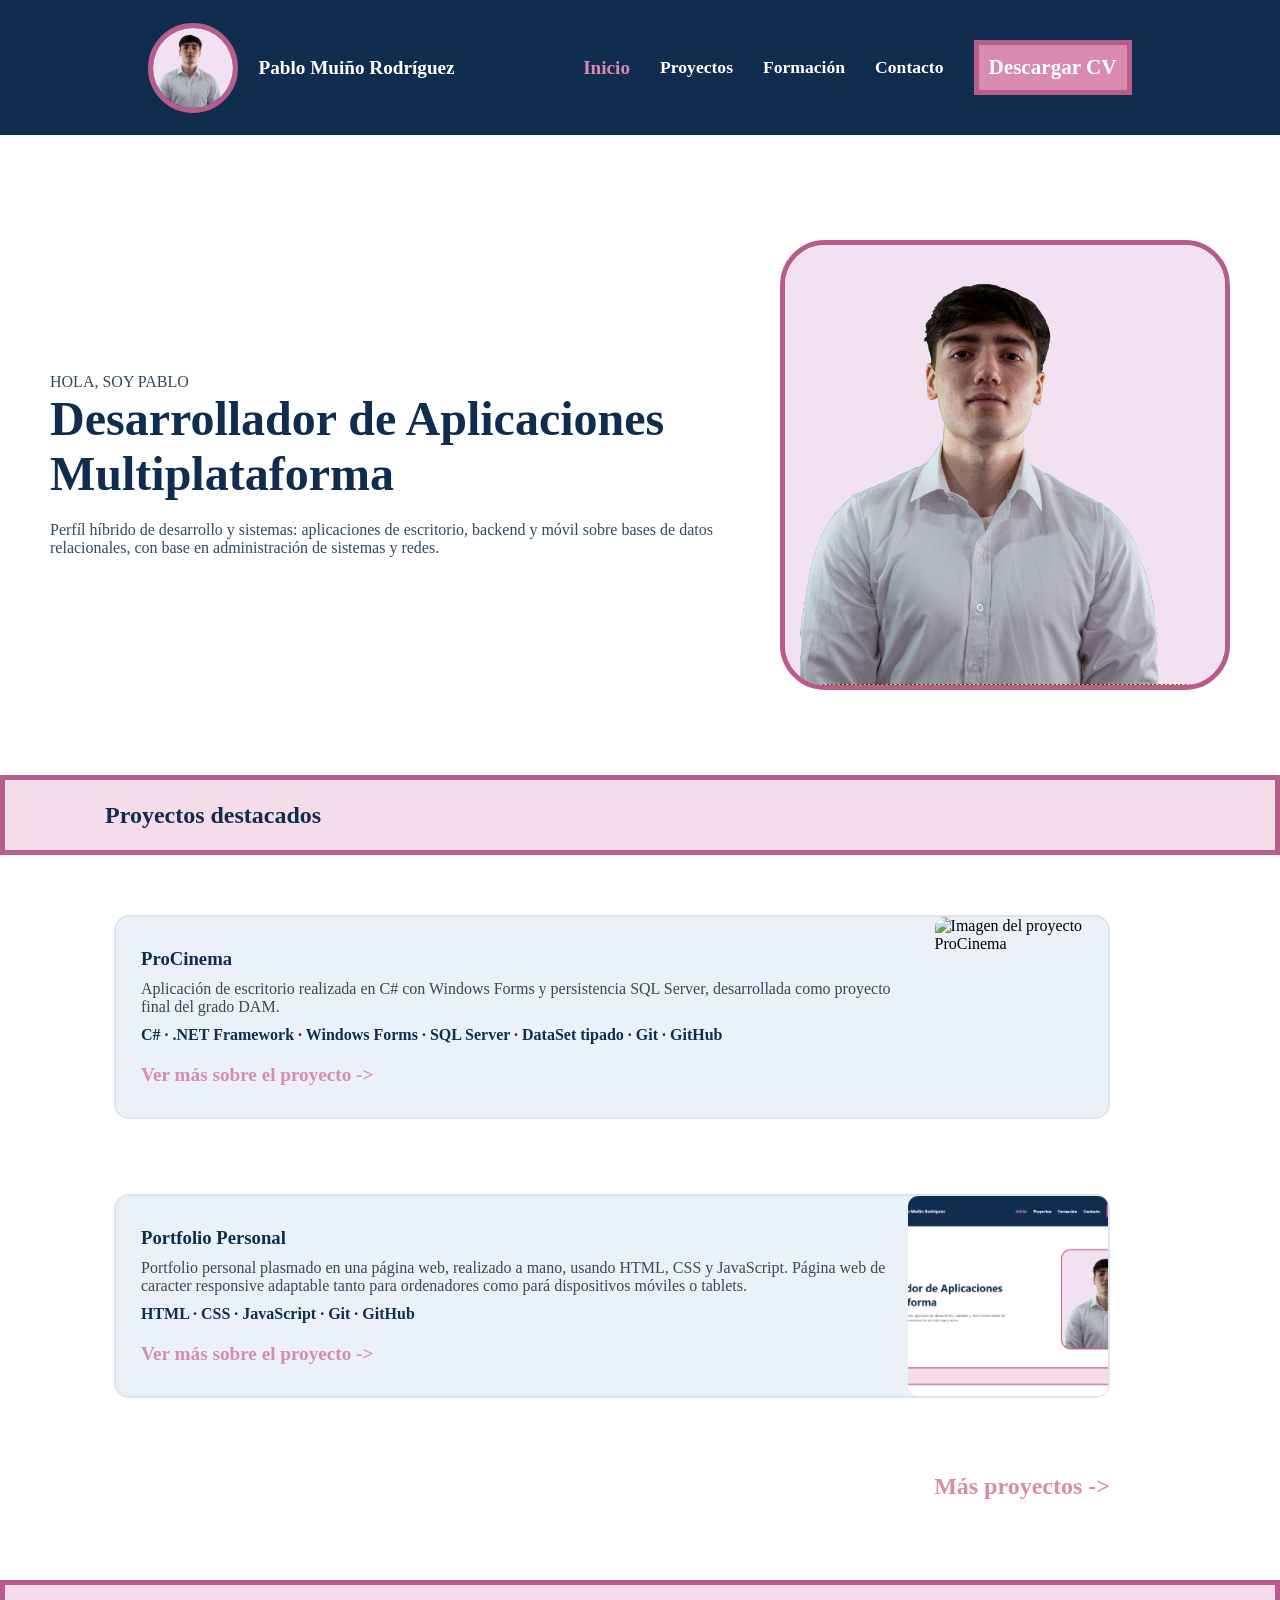
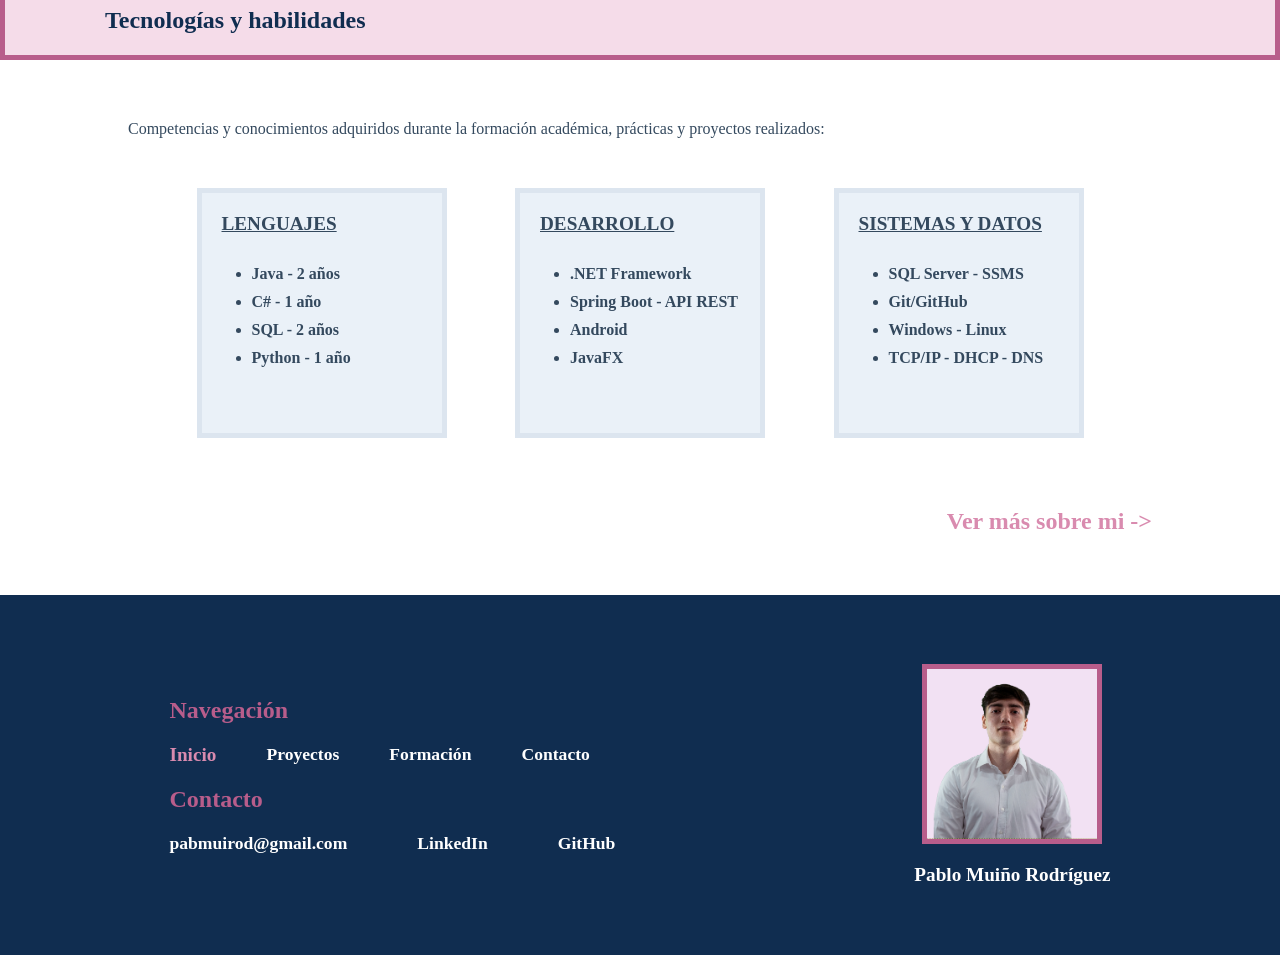
==== commit b3f3d9e5: "Cambiada la creación de tarjetas de proyectos a una creación dinámica basada en objetos" ====
--- a/index.html
+++ b/index.html
@@ -11,7 +11,7 @@
         <header>
             <!-- Nombre e imagen personal incluidos en el header -->
             <div class="headerNombre">
-                <img src="img/foto_cv.png" alt="Foto personal de frente">
+                <img src="img/img_cv.png" alt="Foto personal de frente">
                 <p>Pablo Muiño Rodríguez</p>
             </div>
 
@@ -36,7 +36,7 @@
                 <h1>Desarrollador de Aplicaciones Multiplataforma</h1>
                 <p>Perfíl híbrido de desarrollo y sistemas: aplicaciones de escritorio, backend y móvil sobre bases de datos relacionales, con base en administración de sistemas y redes.</p>
             </div>
-            <img src="img/foto_cv.png" alt="Foto personal de frente">
+            <img src="img/img_cv.png" alt="Foto personal de frente">
         </section>
 
         <!-- Sección de proyectos destacados con enlace a la página Proyectos -->
@@ -48,19 +48,8 @@
             </div>
 
             <!-- Contenido de la sección que incluye los diferentes proyectos a modo de "tarjetas" y un enlace a la página Proyectos -->
-            <div class="contenido">
-
-                <!-- "Tarjeta" del primer proyecto incluyendo descripción, imagen y enlace a la página Proyectos Individuales -->
-                <div class="proyecto1">
-                    <div class="textos">
-                        <h3>ProCinema</h3>
-                        <p>Aplicación de escritorio realizada en C# con Windows Forms y persistencia SQL Server, desarrollada como proyecto final del grado DAM el cual consiste en la simulación de una app de gestión y consumo de un cine.</p>
-                        <p class="tecnologias">C# · .NET Framework · Windows Forms · SQL Server · DataSet tipado · SSMS · Visual Studio · Git/GitHub</p>
-                        <a class="enlaceSobreProyecto">Ver más sobre el proyecto -></a>
-                    </div>
-                    <img src="img/logo_Procinema.png" alt="Logo del proyecto ProCinema">
-                </div>
-
+            <div class="contenido" id="contenedorProyectos">
+                
                 <!-- Enlace a la página Proyectos -->
                 <a class="enlaceProyectos">Más proyectos -></a>
             </div>
@@ -139,9 +128,12 @@
 
             <!-- Nombre e imagen personal incluidos en el footer -->
             <div class="footerNombre">
-                <img src="img/foto_cv.png" alt="Foto personal de frente">
+                <img src="img/img_cv.png" alt="Foto personal de frente">
                 <p>Pablo Muiño Rodríguez</p>
             </div>
         </footer>
+
+        <script src="js/tarjeta.js"></script>
+        <script src="js/index.js"></script>
     </body>
 </html>
--- a/css/index.css
+++ b/css/index.css
@@ -45,11 +45,11 @@
     width: calc(100% - 110px);      /*El ancho de los titulos será el 100% menos el padding izquierdo y menos el tamaño del borde*/
     height: 70px;       /*La altura de los titulos será de 70px*/
     display: flex;
-    justify-content: start;     /*Los titulos estarán a la izquierda respecto al eje principal*/
-    align-items: center;        /*Los titulos estarán centrados respecto al eje horizontal*/
-    padding-left: 100px;        /*Los titulos tendrán un espaciado a la izquierda de 100px*/
-    margin-top: 80px;
-    margin-bottom: 60px;
+    justify-content: start;     /*Los titulos están a la izquierda respecto al eje principal*/
+    align-items: center;        /*Los titulos están centrados respecto al eje horizontal*/
+    padding-left: 100px;        /*Los titulos tiene un espaciado a la izquierda de 100px*/
+    margin-top: 80px;       /*Tienen un espacio superior de 80px*/
+    margin-bottom: 60px;        /*Tienen un espacio inferior de 60px*/
 }
 
 @media screen and (max-width: 750px) {      /*Media query que se efectuará cuando la pantalla tenga como máximo 750px de ancho*/
@@ -296,18 +296,14 @@
     flex-direction: column;     /*Los elementos dentro del div proyectoDestacado estarán dispuestos en una sola columna*/
     justify-content: center;        /*Los elementos estarán centrados en el eje principal*/
     align-items: end;       /*Los elementos estarán alineados a la derecha en el eje horizontal*/
-    gap: 75px;      /*Habrá un espacio entre los elementos de 75px*/
+    gap: 75px;
     margin-right: 300px;        /*Al estar los elementos alineados a la izquierda se establece un margen para que estos queden centrados*/
 }
 
-.enlaceProyectos {
-    font-size: 1.5em;       /*Se establece que el tamaño de fuente del enlace a la página Proyectos sea de 1.5em*/
-}
-
-.proyecto1 {
+.proyecto {
     background-color: #eaf1f8;      /*Se establece un fondo de color diferente para diferenciar la "tarjeta" de proyecto*/
     border: 2.5px solid  #dce5ef;       /*Se establece un borde para la "tarjeta"*/
-    border-radius: 2.5%;        /*Este borde será semi cuadrado*/
+    border-radius: 15px;        /*Este borde será semi cuadrado*/
     height: auto;       /*La altura será la que ocupe el propio contenido*/
     width: 80%;     /*Ocupara el 80% del espacio total*/
     display: flex;
@@ -315,7 +311,7 @@
     gap: 20px;      /*Habrá un espacio entre elementos de 20px*/
 }
 
-.proyecto1 .textos{
+.proyecto .textos{
     display: flex;
     flex-direction: column;     /*Se indica que los textos de la "tarjeta" estarán dispuestos en una sola columna*/
     justify-content: center;        /*Se indica que los textos estén centrados en el eje principal*/
@@ -324,50 +320,54 @@
     padding: 10px 0 10px 25px;      /*Se especifica que los textos tengan un espacio de 10px arriba, 10px abajo y 25px a la izquierda*/
 }
 
-.proyecto1 .textos a{
+.proyecto .textos a{
     margin-top: 10px;       /*Se especifica que el enlace a la página Proyecto Individual tenga un margen superior de 10px*/
 }
 
-.proyecto1 img {
-    height: auto;       /*La altura de la imagen será la misma que la de la "tarjeta"*/
+.proyecto img {
+    height: 200px;       /*La altura de la imagen será la misma que la de la "tarjeta"*/
     width: 200px;       /*El ancho de la imagen es de 200px*/
     border-radius: 5%;      /*La imagen será semi cuadrada*/
     object-fit: cover;      /*Se especifica que la imagen debe cubrir todo su contenedor*/
 }
 
-.proyecto1 .textos .tecnologias {
+.proyecto .textos .textoTecnologias {
     color: #102d50;
     font-weight: bold;      /*Las tecnologías especificadas en la "tarjeta" sobre el proyecto estarán en negrita*/
+}
+
+.enlaceProyectos {
+    font-size: 1.5em;       /*Se establece que el tamaño de fuente del enlace a la página Proyectos sea de 1.5em*/
 }
 
 @media screen and (max-width: 1000px) {     /*Media query que se efectuará cuando la pantalla tenga como máximo 1000px de ancho*/
     .proyectosDestacados .contenido {
         margin-right: 100px;        /*Se cambiará el margen derecho a 100px*/
-        gap: 50px;      /*Se cambiará el espaciado entre elementos*/
-    }
-
-    .proyecto1 {
+        gap: 50px;
+    }
+
+    .proyecto {
         width: 90%;     /*El ancho pasará a ser del 90% de la pantalla*/
         gap: 15px;      /*El espaciado entre elementos será de 15px*/
     }
 
-    .proyecto1 .textos {
+    .proyecto .textos {
         padding-left: 20px;     /*El espacio de la izquierda será de 20px*/
     }
 
-    .proyecto1 .textos h3 {
+    .proyecto .textos h3 {
         font-size: 1.1em;       /*El tamaño de fuente del título de la "tarjeta" será menor*/
     }
 
-    .proyecto1 .textos p {
+    .proyecto .textos p {
         font-size: 0.9em;       /*El tamaño de fuente de los párrafos de la "tarjeta" será menor*/
     }
 
-    .proyecto1 .textos .tecnologias {
+    .proyecto .textos .tecnologias {
         font-size: 0.9em;       /*El tamaño de fuente de las tecnologías de la "tarjeta" será menor*/
     }
 
-    .proyecto1 .textos a {
+    .proyecto .textos a {
         font-size: 1em;     /*El tamaño de fuente de los hipervínculos de la "tarjeta" será menor*/
     }
 
@@ -392,10 +392,10 @@
     .proyectosDestacados .contenido {
         margin-right: 0;        /*Se indica que ya no haya margen a la derecha*/
         align-items: center;        /*Los elementos pasarán a estar centrados en el eje horizontal*/
-        gap: 35px;      /*El espaciado entre elementos será de 35px*/
-    }
-
-    .proyecto1 {
+        gap: 35px;
+    }
+
+    .proyecto {
         width: 90%;     /*El ancho de la "tarjeta" será del 90% de la pantalla*/
         height: auto;       /*La altura será lo que ocupe el contenido*/
         flex-direction: column-reverse;     /*La distribución pasará a ser en una columna inversa, es decir, la imagen primero*/
@@ -404,7 +404,7 @@
         gap: 0;     /*Se eliminará el espaciado enltre elementos*/
     }
 
-    .proyecto1 .textos {
+    .proyecto .textos {
         width: 100%;        /*El ancho será el 100% permitido*/
         padding: 20px;      /*Habrá un espaciado alrededor de los textos de 20px*/
         align-items: center;        /*Los textos estarán centrados en el eje principal*/
@@ -413,24 +413,24 @@
         box-sizing: border-box;     /*Se indica que los textos ocupen el mismo ancho que su contenedor padre*/
     }
 
-    .proyecto1 .textos h3 {
+    .proyecto .textos h3 {
         font-size: 1.1em;       /*El tamaño de fuente del título de la "tarjeta" será menor*/
     }
 
-    .proyecto1 .textos p {
+    .proyecto .textos p {
         font-size: 0.85em;      /*El tamaño de fuente de los párrafos de la "tarjeta" será menor*/
     }
 
-    .proyecto1 .textos .tecnologias {
+    .proyecto .textos .tecnologias {
         font-size: 0.75em;      /*El tamaño de fuente de las tecnologías de la "tarjeta" será menor*/
     }
 
-    .proyecto1 .textos a {
+    .proyecto .textos a {
         font-size: 0.9em;       /*El tamaño de fuente de los hipervínculos de la "tarjeta" será menor*/
         margin-top: 5px;        /*Tendrá un margen superior de 5px*/
     }
 
-    .proyecto1 img {
+    .proyecto img {
         width: 180px;       /*El ancho de la imagen será de 180px*/
         height: 180px;      /*El alto de la imagen será de 180px*/
         max-width: 100%;        /*El ancho máximo de la imagen será del 100% de su contenedor*/
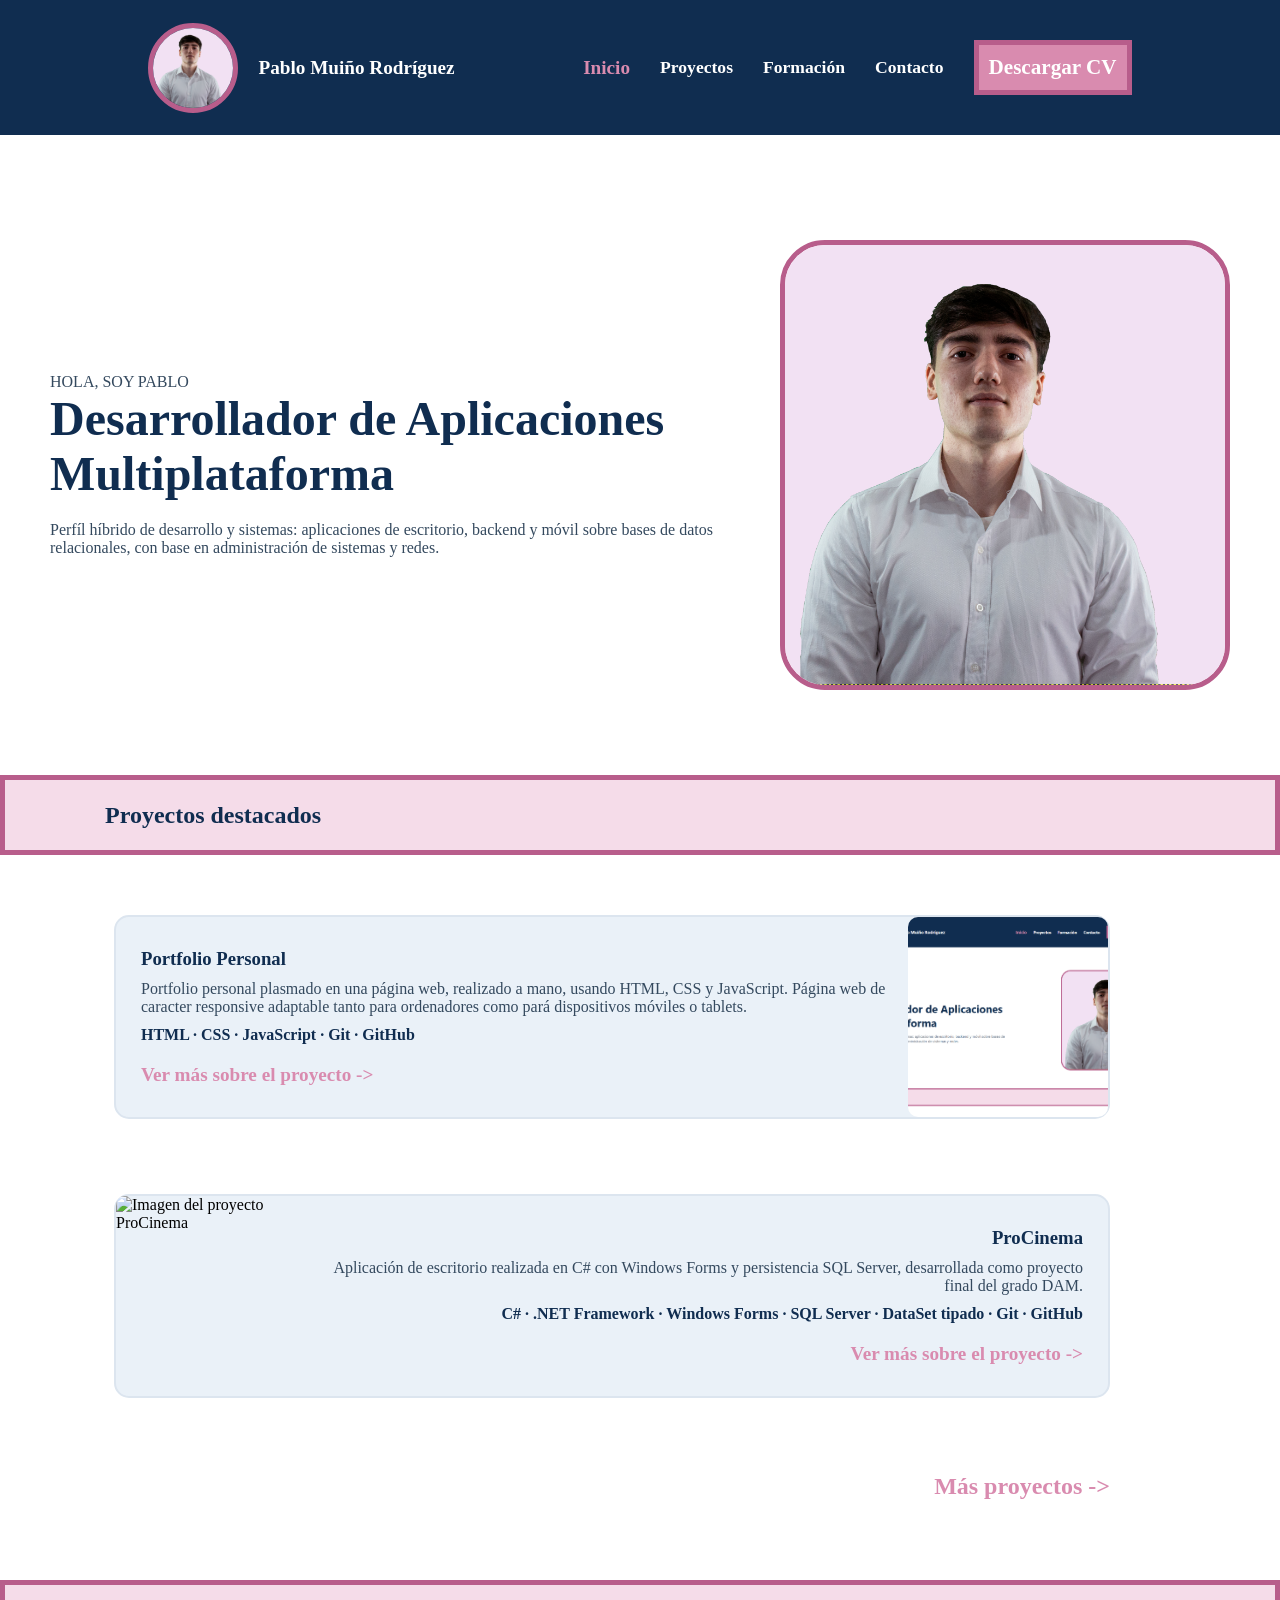
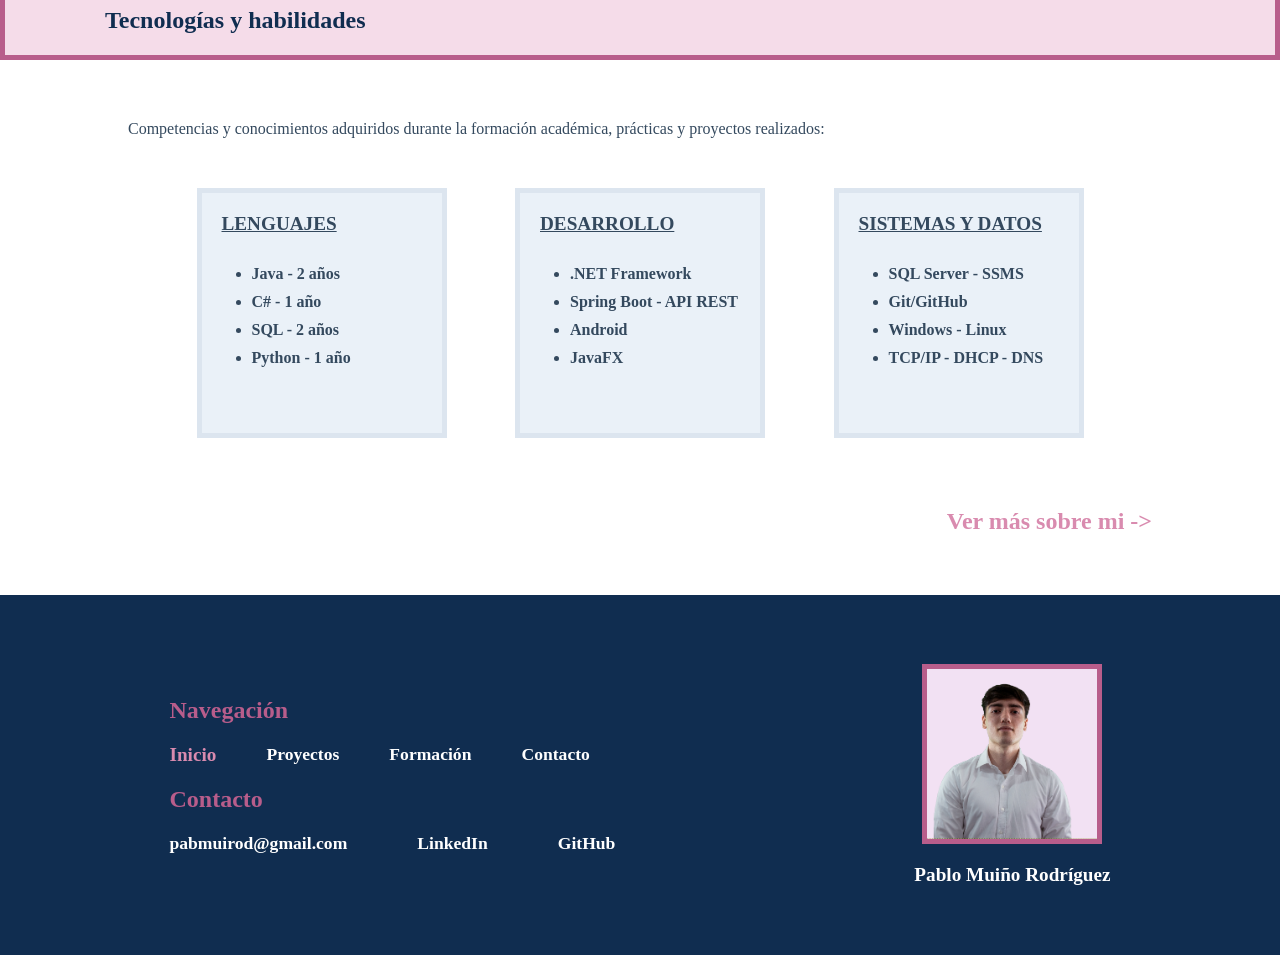
==== commit 9fbf187e: "Creada la sección Proyectos con sus diferentes tarjetas, con responsive." ====
--- a/index.html
+++ b/index.html
@@ -48,10 +48,10 @@
             </div>
 
             <!-- Contenido de la sección que incluye los diferentes proyectos a modo de "tarjetas" y un enlace a la página Proyectos -->
-            <div class="contenido" id="contenedorProyectos">
+            <div class="contenido">
                 
                 <!-- Enlace a la página Proyectos -->
-                <a class="enlaceProyectos">Más proyectos -></a>
+                <a href="proyectos.html" class="enlaceProyectos">Más proyectos -></a>
             </div>
         </section>
 
--- a/css/index.css
+++ b/css/index.css
@@ -311,6 +311,10 @@
     gap: 20px;      /*Habrá un espacio entre elementos de 20px*/
 }
 
+.proyectosDestacados .contenido .proyecto:nth-child(even){
+    flex-direction: row-reverse;        /*Los proyectos pares tendrán la disposición invertida*/
+}
+
 .proyecto .textos{
     display: flex;
     flex-direction: column;     /*Se indica que los textos de la "tarjeta" estarán dispuestos en una sola columna*/
@@ -318,6 +322,12 @@
     align-items: start;     /*Se indica que los textos estarán alineados a la izquierdad en el eje horizontal*/
     gap: 10px;      /*Se indica un espacio entre textos*/
     padding: 10px 0 10px 25px;      /*Se especifica que los textos tengan un espacio de 10px arriba, 10px abajo y 25px a la izquierda*/
+}
+
+.proyectosDestacados .contenido .proyecto:nth-child(even) .textos{
+    align-items: end;       /*Los textos de los proyectos pares están alineados a la derecha*/
+    text-align: right;
+    padding: 10px 25px 10px 0;      /*El espaciado es de 10px arriba, 25 a la derecha y 10px a la izquierda*/
 }
 
 .proyecto .textos a{
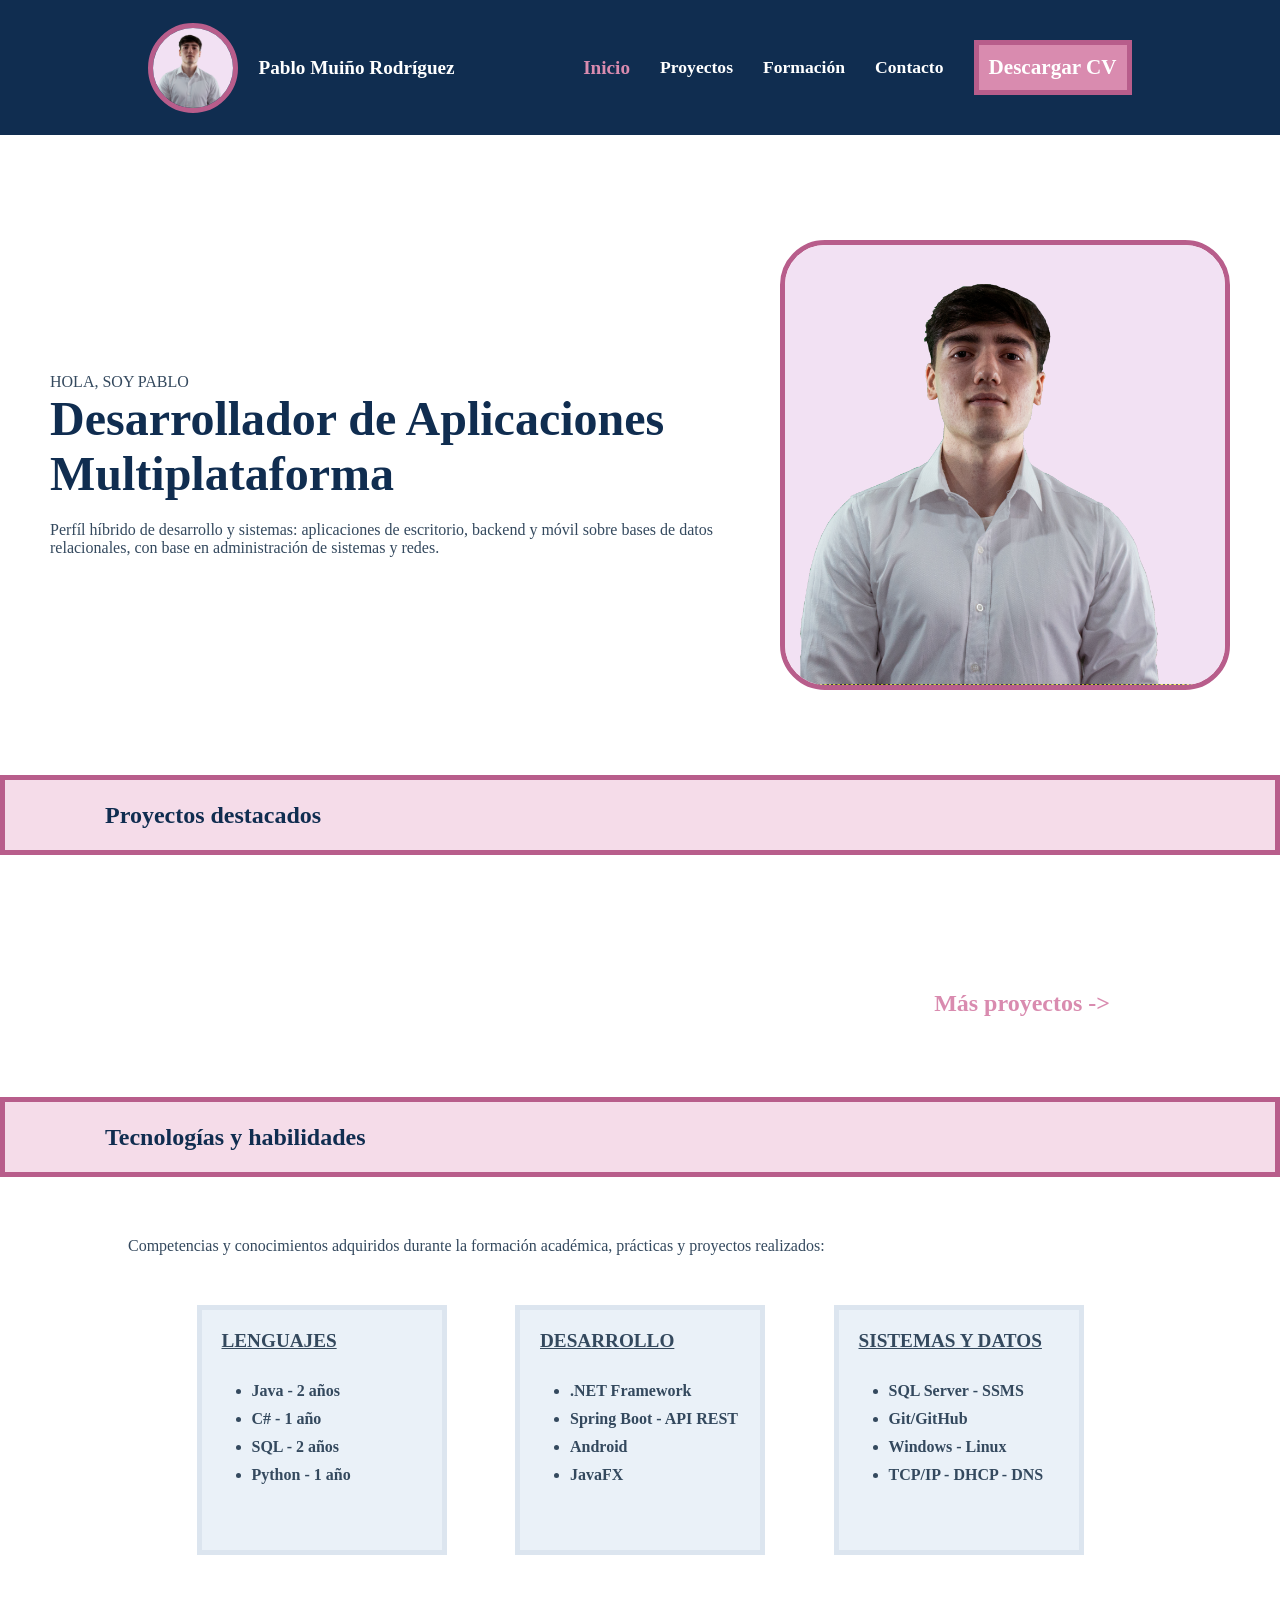
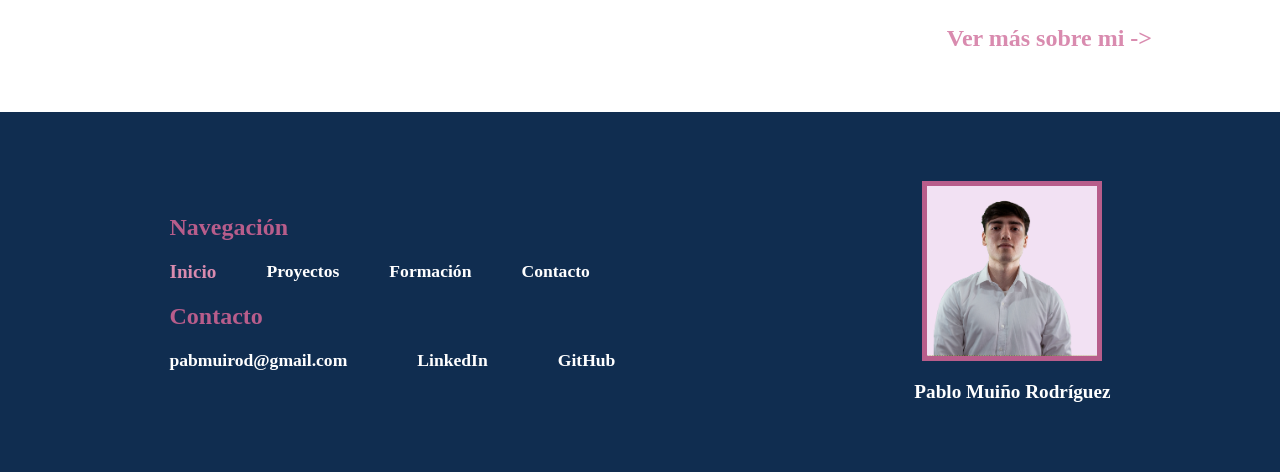
==== commit 4ddbd2db: "Arreglada la estructura v.2" ====
--- a/index.html
+++ b/index.html
@@ -49,7 +49,8 @@
 
             <!-- Contenido de la sección que incluye los diferentes proyectos a modo de "tarjetas" y un enlace a la página Proyectos -->
             <div class="contenido">
-                
+                <div class="proyectos" id="proyectos"></div>
+
                 <!-- Enlace a la página Proyectos -->
                 <a href="proyectos.html" class="enlaceProyectos">Más proyectos -></a>
             </div>
@@ -133,7 +134,9 @@
             </div>
         </footer>
 
-        <script src="js/tarjeta.js"></script>
-        <script src="js/index.js"></script>
+        <!-- Scripts que se efectuan en esta página -->
+        <script src="js/proyecto.js"></script>
+        <script src="js/proyectos.js"></script>
+        <script src="js/tarjetas_index.js"></script>
     </body>
 </html>
--- a/css/index.css
+++ b/css/index.css
@@ -293,11 +293,20 @@
     padding: 0 20px;        /*El header tendrá un padding de 20px a ambos lados*/
     width: calc(100% - 40px);       /*Al haber indicado el padding el ancho debe de ser el total menos este*/
     display: flex;
-    flex-direction: column;     /*Los elementos dentro del div proyectoDestacado estarán dispuestos en una sola columna*/
+    flex-direction: column;     /*Los elementos dentro del div proyectoDestacado están dispuestos en una sola columna*/
     justify-content: center;        /*Los elementos estarán centrados en el eje principal*/
     align-items: end;       /*Los elementos estarán alineados a la derecha en el eje horizontal*/
     gap: 75px;
     margin-right: 300px;        /*Al estar los elementos alineados a la izquierda se establece un margen para que estos queden centrados*/
+}
+
+.proyectosDestacados .contenido .proyectos {
+    display: flex;
+    justify-content: center;        /*Los elementos del div proyectos están centrados en el eje principal*/
+    align-items: center;        /*Los elementos están centrados en el eje horizontal*/
+    flex-direction: column;     /*Los elementos están dispuestos en una sola columna*/
+    gap: 50px;      /*El espacio entre elementos es de 50px*/
+    width: 80%;     /*El ancho de los elementos es del 80% del espacio total*/
 }
 
 .proyecto {
@@ -311,7 +320,7 @@
     gap: 20px;      /*Habrá un espacio entre elementos de 20px*/
 }
 
-.proyectosDestacados .contenido .proyecto:nth-child(even){
+.proyecto:nth-child(even){
     flex-direction: row-reverse;        /*Los proyectos pares tendrán la disposición invertida*/
 }
 
@@ -324,7 +333,7 @@
     padding: 10px 0 10px 25px;      /*Se especifica que los textos tengan un espacio de 10px arriba, 10px abajo y 25px a la izquierda*/
 }
 
-.proyectosDestacados .contenido .proyecto:nth-child(even) .textos{
+.proyecto:nth-child(even) .textos{
     align-items: end;       /*Los textos de los proyectos pares están alineados a la derecha*/
     text-align: right;
     padding: 10px 25px 10px 0;      /*El espaciado es de 10px arriba, 25 a la derecha y 10px a la izquierda*/
@@ -405,7 +414,8 @@
         gap: 35px;
     }
 
-    .proyecto {
+    .proyecto, 
+    .proyecto:nth-child(even) {
         width: 90%;     /*El ancho de la "tarjeta" será del 90% de la pantalla*/
         height: auto;       /*La altura será lo que ocupe el contenido*/
         flex-direction: column-reverse;     /*La distribución pasará a ser en una columna inversa, es decir, la imagen primero*/
@@ -414,7 +424,8 @@
         gap: 0;     /*Se eliminará el espaciado enltre elementos*/
     }
 
-    .proyecto .textos {
+    .proyecto .textos,
+    .proyecto:nth-child(even) .textos {
         width: 100%;        /*El ancho será el 100% permitido*/
         padding: 20px;      /*Habrá un espaciado alrededor de los textos de 20px*/
         align-items: center;        /*Los textos estarán centrados en el eje principal*/
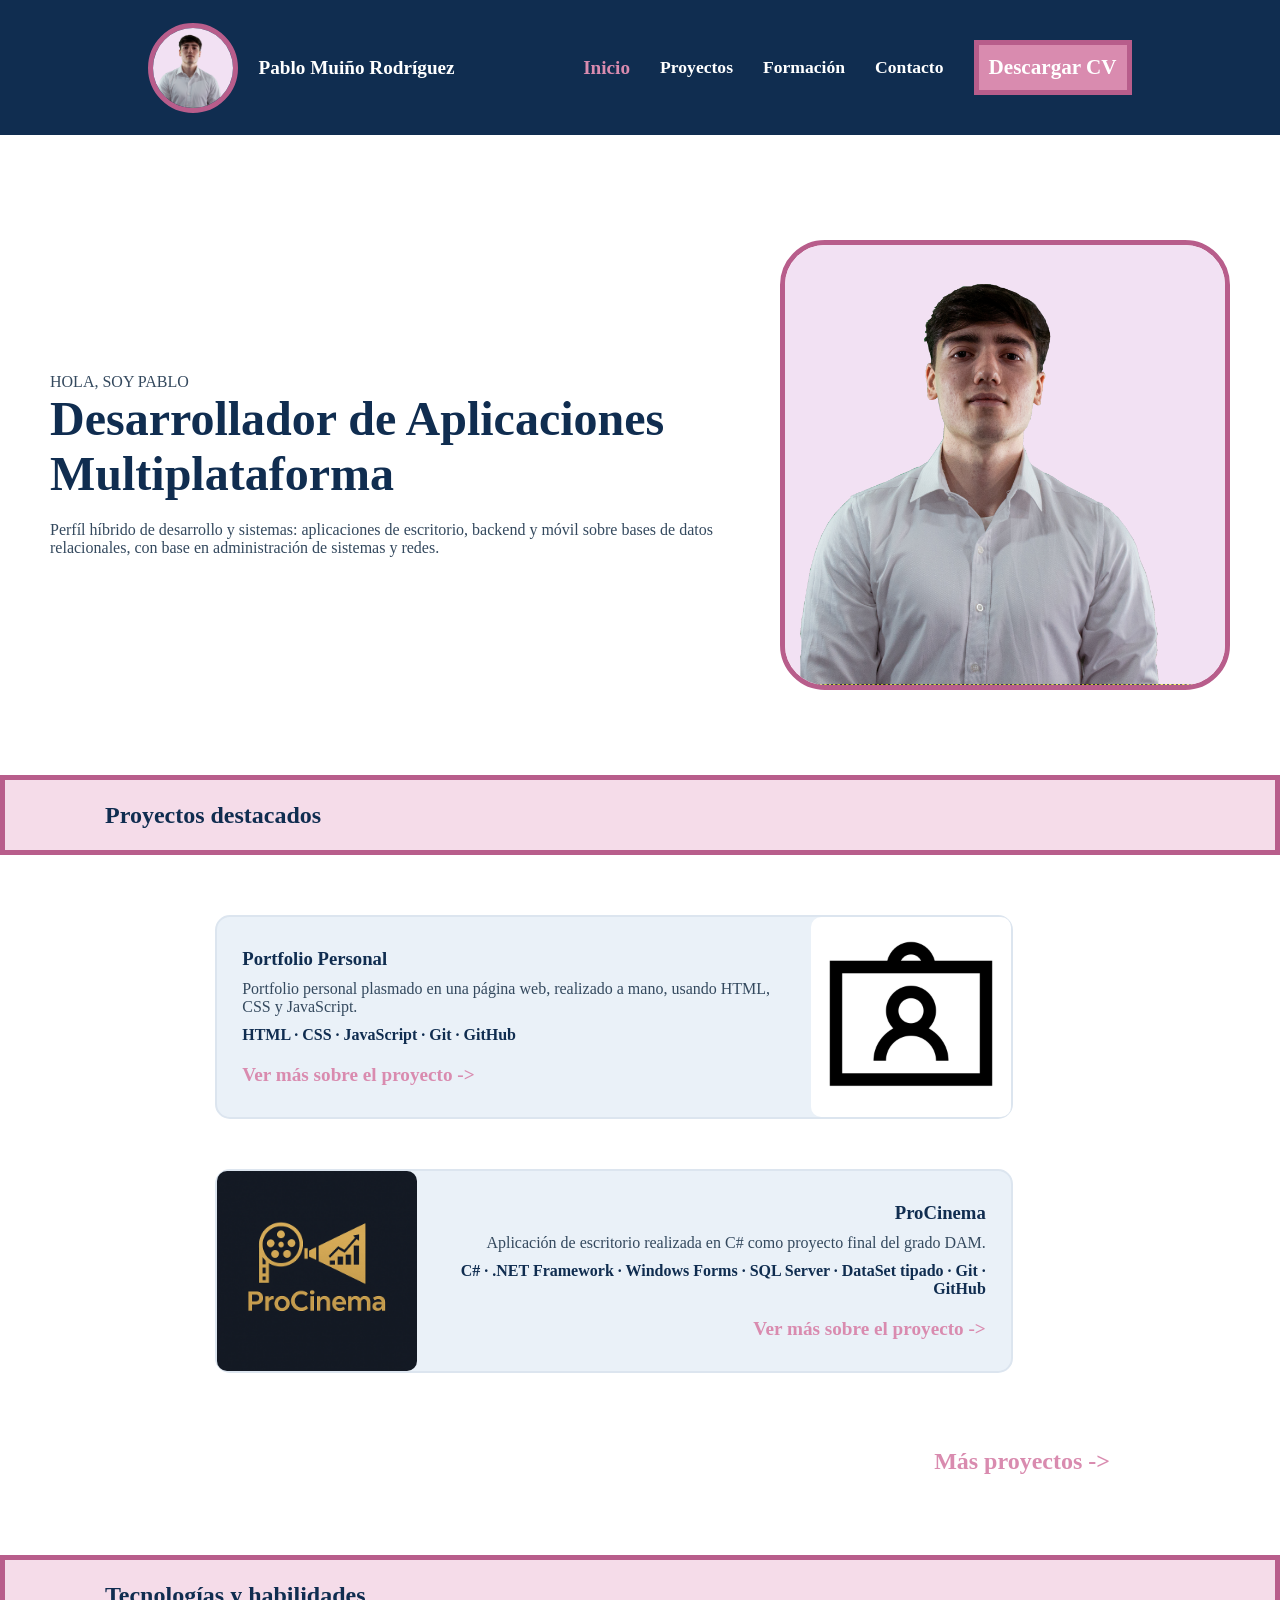
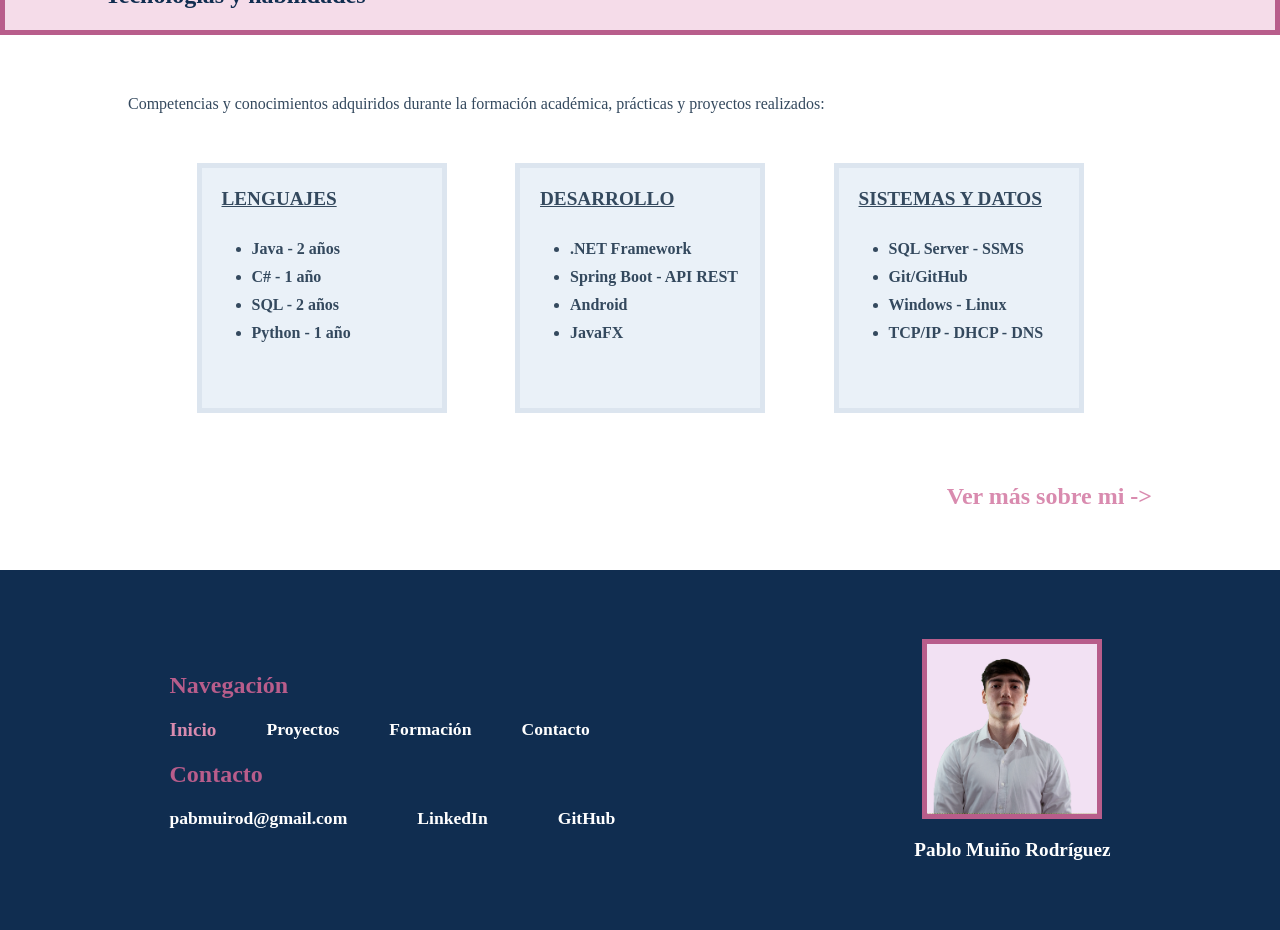
==== commit d9b27b0c: "Arregladas las tarjetas de los proyectos" ====
--- a/index.html
+++ b/index.html
@@ -49,7 +49,27 @@
 
             <!-- Contenido de la sección que incluye los diferentes proyectos a modo de "tarjetas" y un enlace a la página Proyectos -->
             <div class="contenido">
-                <div class="proyectos" id="proyectos"></div>
+                <div class="proyectos">
+                    <div class="proyecto">
+                        <div class="textos">
+                            <h3>Portfolio Personal</h3>
+                            <p>Portfolio personal plasmado en una página web, realizado a mano, usando HTML, CSS y JavaScript.</p>
+                            <p class="textoTecnologias">HTML · CSS · JavaScript · Git · GitHub</p>
+                            <a href="proyectos_individuales.html">Ver más sobre el proyecto -></a>
+                        </div>
+                        <img src="img/logo_portfolio.jpg" alt="Imagen del proyecto portfolio">
+                    </div>
+
+                    <div class="proyecto">
+                        <div class="textos">
+                            <h3>ProCinema</h3>
+                            <p>Aplicación de escritorio realizada en C# como proyecto final del grado DAM.</p>
+                            <p class="textoTecnologias">C# · .NET Framework · Windows Forms · SQL Server · DataSet tipado · Git · GitHub</p>
+                            <a href="proyectos_individuales.html">Ver más sobre el proyecto -></a>
+                        </div>
+                        <img src="img/logo_ProCInema.png" alt="Imagen del proyecto ProCinema">
+                    </div>
+                </div>
 
                 <!-- Enlace a la página Proyectos -->
                 <a href="proyectos.html" class="enlaceProyectos">Más proyectos -></a>
@@ -133,10 +153,5 @@
                 <p>Pablo Muiño Rodríguez</p>
             </div>
         </footer>
-
-        <!-- Scripts que se efectuan en esta página -->
-        <script src="js/proyecto.js"></script>
-        <script src="js/proyectos.js"></script>
-        <script src="js/tarjetas_index.js"></script>
     </body>
 </html>
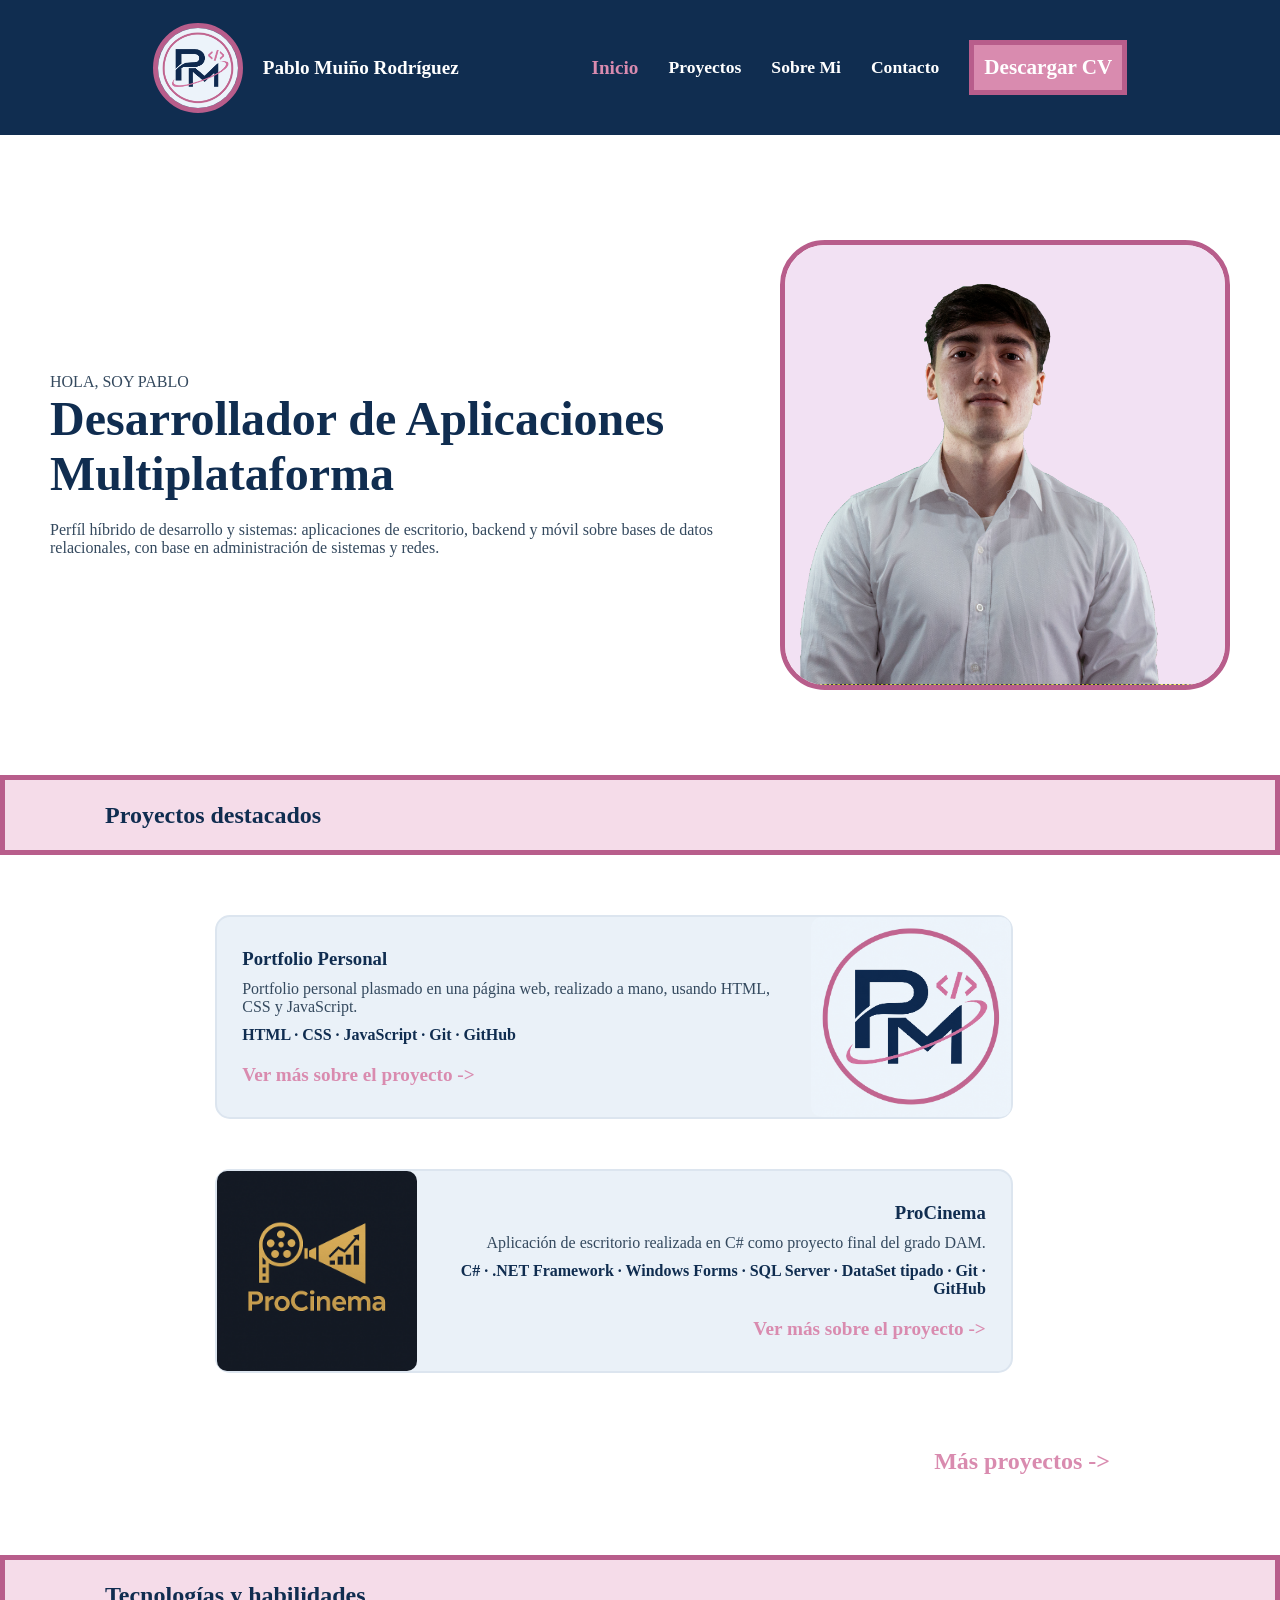
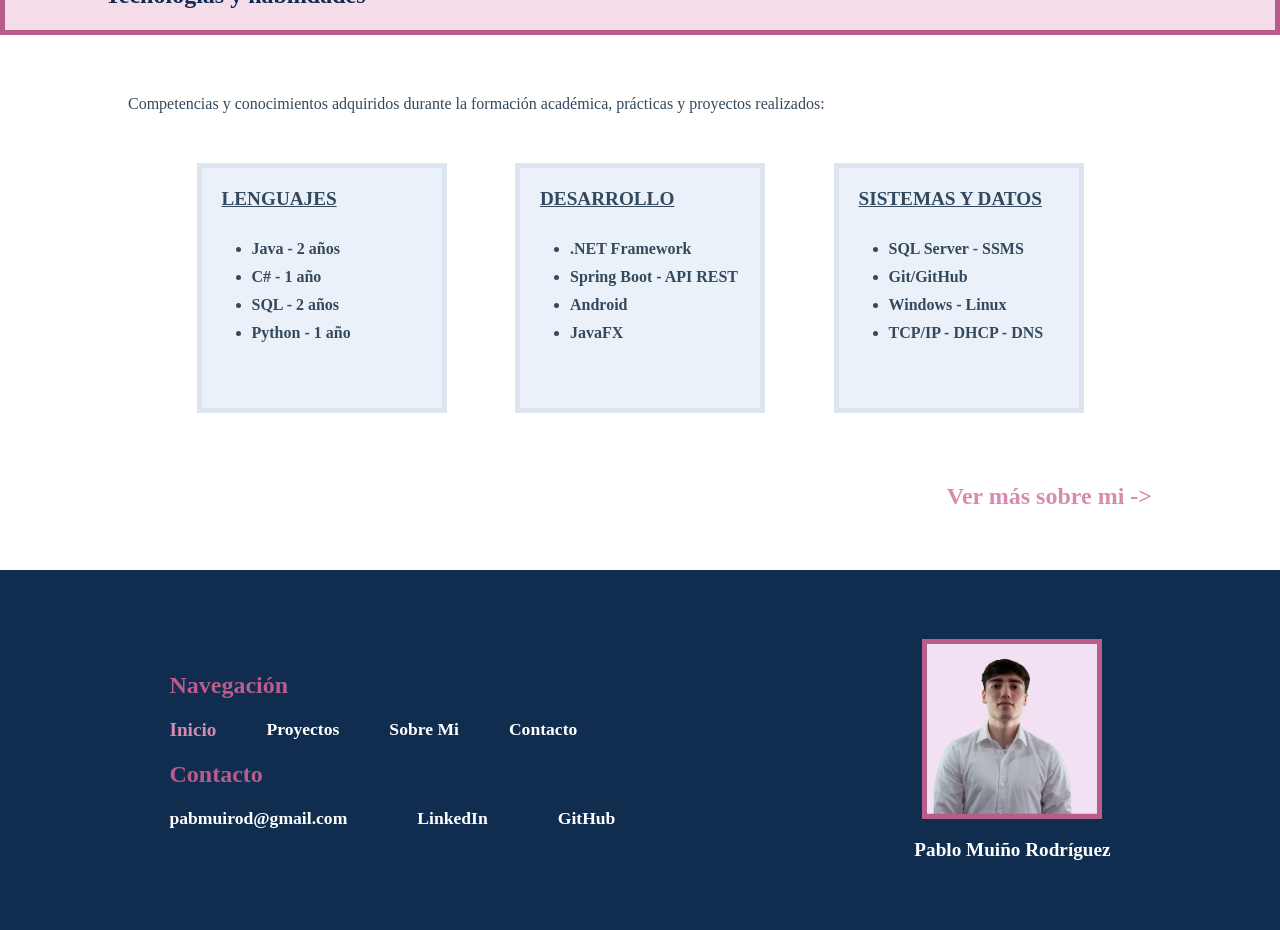
==== commit c6860571: "Añadido el favicon, cambiada la imagen del proyecto Portfolio y creados los css para header y footer" ====
--- a/index.html
+++ b/index.html
@@ -4,6 +4,11 @@
         <meta charset="UTF-8">
         <meta name="viewport" content="width=device-width, initial-scale=1.0">
         <title>Portfolio-Pablo-Muiño-Rodríguez-Inicio</title>
+        <link rel="icon" type="image/png" href="img/logo_portfolio.png">
+
+        <!-- Archivos css relacionados con la página -->
+        <link rel="stylesheet" href="css/header.css">
+        <link rel="stylesheet" href="css/footer.css">
         <link rel="stylesheet" href="css/index.css">
     </head>
     <body>
@@ -11,7 +16,7 @@
         <header>
             <!-- Nombre e imagen personal incluidos en el header -->
             <div class="headerNombre">
-                <img src="img/img_cv.png" alt="Foto personal de frente">
+                <img src="img/logo_portfolio.png" alt="Icono de la página web">
                 <p>Pablo Muiño Rodríguez</p>
             </div>
 
@@ -20,7 +25,7 @@
                 <div class="apartados">
                     <a href="index.html" class="apartadoSeleccionado">Inicio</a>
                     <a href="proyectos.html">Proyectos</a>
-                    <a href="formacion.html">Formación</a>
+                    <a href="sobreMi.html">Sobre Mi</a>
                     <a href="contacto.html">Contacto</a>
                 </div>
                 <div class="CV">
@@ -57,7 +62,7 @@
                             <p class="textoTecnologias">HTML · CSS · JavaScript · Git · GitHub</p>
                             <a href="proyectos_individuales.html">Ver más sobre el proyecto -></a>
                         </div>
-                        <img src="img/logo_portfolio.jpg" alt="Imagen del proyecto portfolio">
+                        <img src="img/logo_portfolio.png" alt="Imagen del proyecto portfolio">
                     </div>
 
                     <div class="proyecto">
@@ -124,7 +129,7 @@
                 </div>
 
                 <!-- Enlace a la página Formación -->
-                <a class="enlacePerfil">Ver más sobre mi -></a>
+                <a class="enlacePerfil" href="sobreMi.html">Ver más sobre mi -></a>
             </div>
         </section>
 
@@ -136,7 +141,7 @@
                 <div class="footerNavegacion">
                     <a href="index.html" class="apartadoSeleccionado">Inicio</a>
                     <a href="proyectos.html">Proyectos</a>
-                    <a href="formacion.html">Formación</a>
+                    <a href="sobreMi.html">Sobre Mi</a>
                     <a href="contacto.html">Contacto</a>
                 </div>
                 <p>Contacto</p>
--- a/css/header.css
+++ b/css/header.css
@@ -0,0 +1,139 @@
+/*
+    ------------- PROPIEDADES DEL HEADER -----------------------------------------------------------------------------------------------
+*/
+header {
+    padding: 0 20px;        /*El header tendrá un padding de 20px a ambos lados*/
+    width: calc(100% - 40px);       /*Al haber indicado el padding el ancho debe de ser el total menos este*/
+    height: 15dvh;      /*Se especifica que el alto del header sea 15dvh, es decir, que ocupe un 15% de la pantalla completa*/
+    background-color: #102d50;
+    display: flex;
+    justify-content: space-evenly;      /*Se especifica que los elementos del header estén espaciados equitativamente*/
+    align-items: center;        /*Se especifica que los elementos del header estén alineados en el centro*/
+    position: fixed;        /*Se especifica que el header no se moverá de la pantalla aún habiendo scroll*/
+    top: 0;     /*El header estará anclado a la parte superior de la pantalla*/
+}
+
+.headerNombre {
+    display: flex;
+    justify-content: space-between;     /*Se especifica que los elementos del div headerNombre tengan un espacio en medio*/
+    align-items: center;        /*Se especifica que los elementos del div headerNombre estén alineados en el centro*/
+    gap: 20px;      /*El espacio que separa a ambos elementos será de 20px*/
+}
+
+.headerNombre img {
+    height: calc(10dvh - 10px);     /*El alto de la imagen será 10dvh menos lo que ocupa su borde*/
+    width: calc(10dvh - 10px);      /*El ancho de la imagen será 10dvh menos lo que ocupa su borde*/
+    object-fit: cover;      /*Se indica que la imagen debe de cubrir todo su contenedor*/
+    border: 5px solid #b85d8b;      /*Se le pone un borde de 5px*/
+    border-radius: 50%;     /*Se indica que la imagen tenga un borde circular*/
+}
+
+.headerNombre p {
+    font-weight: bold;      /*Se indica que el texto sea en negrita*/
+    font-size: 1.2em;       /*Se indica que el tamaño de fuente sea 1.2em*/
+    color: white;       /*Se indica que el color de la fuente del texto sea blanco*/
+}
+
+.headerApartados {
+    display: flex;
+    justify-content: space-between;      /*Se especifica que los elementos del div headerApartados estén espaciados equitativamente*/
+    align-items: center;        /*Se especifica que los elementos del div headerApartados estén alineados en el centro*/
+    gap: 30px;      /*El espacio que separa a ambos elementos será de 30px*/
+}
+
+.apartados {
+    display: flex;
+    justify-content: space-evenly;      /*Se especifica que los elementos del div apartados estén espaciados equitativamente*/
+    align-items: center;        /*Se especifica que los elementos del div apartados estén alineados en el centro*/
+    gap: 30px;      /*El espacio que separa a los elementos será de 30px*/
+    text-align: right;     /*Se especifica que el texto de los elementos del div apartados estén alineados a la derecha*/
+}
+
+.apartados a:not(.apartadoSeleccionado){
+    text-decoration: none;      /*Se indica que los hipervínculos del div apartados no tengan ningún estilo*/
+    color: white;       /*Se indica que los hipervínculos sean de color blanco*/
+    font-size: 1.1em;       /*Se indica que el tamaño de fuente sea 1.1em*/
+}
+
+.CV {
+    background-color: #D98BAF;      /*Se especifica que el fondo del div CV sea de este color*/
+    border: 5px solid #b85d8b;      /*Se le añade un borde de 5px*/
+    padding: 10px;      /*Se le indica que haya espaciado de 10px alrededor del contenido*/
+    color: white;       /*El color de la fuente será blanco*/
+    font-size: 1.1em;       /*El tamaño de fuente será 1.1em*/
+    font-weight: bold;      /*La fuente será en negrita*/
+    transition: filter 0.5s;        /*Se atribuye una transición al div CV que durará 0.5s*/
+    text-align: center;     /*El texto estará centrado*/
+}
+
+.CV a {
+    text-decoration: none;      /*Se indica que los hipervínculos del div CV no tengan ningún estilo*/
+    color: white;       /*Se indica que los hipervínculos sean de color blanco*/
+}
+
+.CV:hover {     /*Efecto que se realizará el div CV al pasar el ratón por encima*/
+    filter: hue-rotate(24deg);      /*Se cambiará el tono del div CV 24 grados en el círculo cromático de colores*/
+}
+
+@media screen and (max-width: 1000px) {     /*Media query que se efectuará cuando la pantalla tenga como máximo 1000px de ancho*/
+    .headerNombre p {
+        font-size: 1em;     /*Se cambiará el tamaño de fuente del texto del div headerNombre*/
+        width: 100px;       /*Se cambiará el tamaño del del texto del div headerNombre*/
+    }
+
+    .headerApartados {
+        gap: 15px;      /*Se cambiará el espacio entre elementos del div headerApartados*/
+        font-size: 1em;     /*Se cambiará el tamaño de fuente de los textos del div headerApartados*/
+    }
+
+    .headerNombre {
+        gap: 10px;      /*Se cambiará el espacio entre elementos del div headerNombre*/
+    }
+
+    .CV {
+        font-size: 1em;       /*Se cambiará el tamaño de fuente del texto del div CV*/
+    }
+}
+
+@media screen and (max-width: 750px) {      /*Media query que se efectuará cuando la pantalla tenga como máximo 750px de ancho*/
+    header {
+        height: 20dvh;      /*Se cambiará la altura del header para que ocupe más*/
+    }
+
+    .headerNombre {
+        flex-direction: column;     /*Se cambiará la distribución de la imagen y el nombre, pasando a estar uno debajo del otro*/
+        text-align: center;     /*El nombre estará centrado*/
+        font-size: 0.9em;       /*Se cambiará el tamaño del nombre*/
+    }
+
+    .headerNombre img {
+        height: calc(8dvh - 10px);     /*El alto de la imagen será 8dvh menos lo que ocupa su borde*/
+        width: calc(8dvh - 10px);      /*El ancho de la imagen será 8dvh menos lo que ocupa su borde*/
+    }
+    
+    .CV {
+        font-size: 0.8em;     /*Se cambiará el tamaño de fuente del texto del div CV*/
+        width: 70px;        /*Se cambiarña el ancho del botón para que ocupe menos*/
+    }
+
+    .apartados {
+        font-size: 0.8em;       /*Se cambiará el tamaño de fuente del texto del div apartados*/
+        display: grid;      /*Se cambiará el display de flex a grid*/
+        grid-template-rows: repeat(4, 1fr);      /*Se especificará que el grid tenga 4 filas del mismo tamaño*/
+        row-gap: 2.5px;      /*Se especificará que el espacio entre las columnas sea de 2.5px*/
+    }
+
+    .headerApartados {
+        gap: 20px;      /*El espaciado entre apartados será menor*/
+    }
+}
+
+@media screen and (max-height: 500px) {     /*Media query que se efectuará cuando la pantalla tenga como máximo 500px de alto*/
+    .CV {
+        scale: 0.6;     /*Se escala el tamaño del hipervínculo a 0.6 veces su tamaño original*/
+    }
+
+    .headerNombre p {
+        font-size: 1em;     /*Se cambiará el tamaño de fuente del texto del div headerNombre*/
+    }
+}
--- a/css/footer.css
+++ b/css/footer.css
@@ -0,0 +1,116 @@
+/*
+    ------------- PROPIEDADES DEL FOOTER -----------------------------------------------------------------------------------------------
+*/
+footer {
+    padding: 0 20px;        /*El footer tendrá un padding de 20px a ambos lados*/
+    width: calc(100% - 40px);       /*Al haber indicado el padding el ancho debe de ser el total menos este*/
+    height: 40dvh;      /*Se especifica que el alto del header sea 40dvh, es decir, que ocupe un 40% de la pantalla completa*/
+    background-color: #102d50;
+    display: flex;
+    justify-content: space-around;      /*Se especifica que los elementos del footer estén espaciados equitativamente teniendo el mismo espacio a su alrededor*/
+    align-items: center;        /*Se especifica que los elementos del footer estén alineados en el centro*/
+}
+
+.footerEnlaces {
+    display: flex;
+    flex-direction: column;     /*Se especifica que los enlaces estén dispuestos en columnas*/
+    justify-content: center;        /*Se indica que los enlaces estén centrados*/
+    align-items: start;     /*Se indica que los enlaces se alineen a la izquierda*/
+    gap: 20px;      /*Se especifica un espaciado entre los enlaces de 20px*/
+}
+
+.footerEnlaces p {
+    font-weight: bold;      /*Se indica que los párrados del div footerEnlaces se muestren en negrita*/
+    color: #b85d8b;
+    font-size: 1.5em;       /*Se indica que los párrafos del div footerEnlaces tengan un tamaño de 1.5em*/
+}
+
+.footerEnlaces a:not(.apartadoSeleccionado) {
+    color: white;       /*Se indica que los hipervínculos sean de color blanco*/
+    font-size: 1.1em;       /*Se indica que los hipervínculos del div footerEnlaces tengan un tamaño de 1.1em*/
+}
+
+.footerNavegacion {
+    display: flex;
+    justify-content: space-evenly;      /*Se indica que los elementos del div footerNavegacion estén espaciados equitativamente*/
+    align-items: center;        /*Se indica que los elementos estén centrados*/
+    gap: 50px;      /*Se especifica un espaciado entre elementos de 50px*/
+}
+
+.footerContacto {
+    display: flex;
+    justify-content: space-evenly;      /*Se indica que los elementos del div footerContacto estén espaciados equitativamente*/
+    align-items: center;         /*Se indica que los elementos estén centrados*/
+    gap: 70px;      /*Se especifica un espaciado entre elementos de 70px*/
+}
+
+.footerNombre {
+    display: flex;
+    flex-direction: column;     /*Se indica que los elementos del div footerNombre estén dispuestos en columnas*/
+    justify-content: center;        /*Se indica que los elementos estén centrados en el eje principal*/
+    align-items: center;        /*Se indica que los elementos estén centrados en el eje horizonñtal*/
+    gap: 20px;      /*Se especifica un espaciado entre los elementos de 20px*/
+}
+
+.footerNombre img {
+    height: calc(20dvh - 10px);     /*El alto de la imagen será 30dvh menos lo que ocupa su borde*/
+    width: calc(20dvh - 10px);      /*El ancho de la imagen será 30dvh menos lo que ocupa su borde*/
+    object-fit: cover;      /*Se indica que la imagen debe de cubrir todo su contenedor*/
+    border: 5px solid #b85d8b;      /*Se le pone un borde de 5px*/
+}
+
+.footerNombre p {
+    font-weight: bold;      /*Se indica que el texto sea en negrita*/
+    font-size: 1.2em;       /*Se indica que el tamaño de fuente sea 1.2em*/
+    color: white;       /*Se indica que el color de la fuente del texto sea blanco*/
+    text-align: center;     /*Se indica que el texto está centrado*/
+}
+
+@media screen and (max-width: 1000px) {     /*Media query que se efectuará cuando la pantalla tenga como máximo 1000px de ancho*/
+    .footerEnlaces a {
+        font-size: 1em;     /*Se cambiará el tamaño de fuente de los hipervínculos del div footerEnlaces*/
+    }
+    
+    .footerNavegacion {
+        gap: 25px;      /*Se cambiará el espacio entre elementos del div footerNavegacion*/
+    }
+
+    .footerContacto {
+        gap: 35px;      /*Se cambiará el espacio entre elementos del div footerContacto*/
+    }
+}
+
+@media screen and (max-width: 750px) {      /*Media query que se efectuará cuando la pantalla tenga como máximo 750px de ancho*/
+    footer {
+        height: 50dvh;      /*Se camabiará la altura del header para que ocupe más*/
+        padding-top: 20px;      /*Habrá un espacio superior de 20px*/
+    }
+    
+    .footerEnlaces p{
+        font-size: 1.2em;       /*Se cambiará el tamaño de fuente del texto del div footerEnlaces*/
+    }
+
+    .footerEnlaces a {
+        font-size: 0.8em;       /*Se cambiará el tamaño de fuente de los hipervínculos del div footerEnlaces*/
+    }
+
+    .footerNavegacion a.apartadoSeleccionado {
+        font-size: 1.1em;       /*Se indica que el tamaño de la fuente del elemento seleccionado sea menor*/
+    }
+
+    .footerNavegacion, .footerContacto{
+        flex-direction: column;     /*Se cambiará la disposición de los elementos del div footerNavegacion y del div footerContacto a columnas*/
+        align-items: start;     /*Se alinearán los elementos a la izquierda*/
+        gap: 10px;      /*Se modificará el espaciado entre elementos*/
+    }
+
+    .footerNombre p {
+        font-size: 1em;     /*Se cambiará el tamaño de fuente del párrafo del div footerNombre*/
+        width: 100px;       /*Se cambiará el tamaño del elemento párrafo*/
+    }
+
+    .footerNombre img {
+        height: calc(15dvh - 10px);     /*El alto de la imagen será 15dvh menos lo que ocupa su borde*/
+        width: calc(15dvh - 10px);      /*El ancho de la imagen será 15dvh menos lo que ocupa su borde*/
+    }
+}
--- a/css/index.css
+++ b/css/index.css
@@ -59,146 +59,6 @@
         margin-top: 10px;       /*El espacio superior se reducirá*/
         margin-bottom: 30px;        /*El espacio inferior se reducirá*/
         font-size: 0.9em;       /*El tamaño de fuente de los títulos será menor*/
-    }
-}
-
-/*
-    ------------- PROPIEDADES DEL HEADER -----------------------------------------------------------------------------------------------
-*/
-header {
-    padding: 0 20px;        /*El header tendrá un padding de 20px a ambos lados*/
-    width: calc(100% - 40px);       /*Al haber indicado el padding el ancho debe de ser el total menos este*/
-    height: 15dvh;      /*Se especifica que el alto del header sea 15dvh, es decir, que ocupe un 15% de la pantalla completa*/
-    background-color: #102d50;
-    display: flex;
-    justify-content: space-evenly;      /*Se especifica que los elementos del header estén espaciados equitativamente*/
-    align-items: center;        /*Se especifica que los elementos del header estén alineados en el centro*/
-    position: fixed;        /*Se especifica que el header no se moverá de la pantalla aún habiendo scroll*/
-    top: 0;     /*El header estará anclado a la parte superior de la pantalla*/
-}
-
-.headerNombre {
-    display: flex;
-    justify-content: space-between;     /*Se especifica que los elementos del div headerNombre tengan un espacio en medio*/
-    align-items: center;        /*Se especifica que los elementos del div headerNombre estén alineados en el centro*/
-    gap: 20px;      /*El espacio que separa a ambos elementos será de 20px*/
-}
-
-.headerNombre img {
-    height: calc(10dvh - 10px);     /*El alto de la imagen será 10dvh menos lo que ocupa su borde*/
-    width: calc(10dvh - 10px);      /*El ancho de la imagen será 10dvh menos lo que ocupa su borde*/
-    object-fit: cover;      /*Se indica que la imagen debe de cubrir todo su contenedor*/
-    border: 5px solid #b85d8b;      /*Se le pone un borde de 5px*/
-    border-radius: 50%;     /*Se indica que la imagen tenga un borde circular*/
-}
-
-.headerNombre p {
-    font-weight: bold;      /*Se indica que el texto sea en negrita*/
-    font-size: 1.2em;       /*Se indica que el tamaño de fuente sea 1.2em*/
-    color: white;       /*Se indica que el color de la fuente del texto sea blanco*/
-}
-
-.headerApartados {
-    display: flex;
-    justify-content: space-between;      /*Se especifica que los elementos del div headerApartados estén espaciados equitativamente*/
-    align-items: center;        /*Se especifica que los elementos del div headerApartados estén alineados en el centro*/
-    gap: 30px;      /*El espacio que separa a ambos elementos será de 30px*/
-}
-
-.apartados {
-    display: flex;
-    justify-content: space-evenly;      /*Se especifica que los elementos del div apartados estén espaciados equitativamente*/
-    align-items: center;        /*Se especifica que los elementos del div apartados estén alineados en el centro*/
-    gap: 30px;      /*El espacio que separa a los elementos será de 30px*/
-    text-align: right;     /*Se especifica que el texto de los elementos del div apartados estén alineados a la derecha*/
-}
-
-.apartados a:not(.apartadoSeleccionado){
-    text-decoration: none;      /*Se indica que los hipervínculos del div apartados no tengan ningún estilo*/
-    color: white;       /*Se indica que los hipervínculos sean de color blanco*/
-    font-size: 1.1em;       /*Se indica que el tamaño de fuente sea 1.1em*/
-}
-
-.CV {
-    background-color: #D98BAF;      /*Se especifica que el fondo del div CV sea de este color*/
-    border: 5px solid #b85d8b;      /*Se le añade un borde de 5px*/
-    padding: 10px;      /*Se le indica que haya espaciado de 10px alrededor del contenido*/
-    color: white;       /*El color de la fuente será blanco*/
-    font-size: 1.1em;       /*El tamaño de fuente será 1.1em*/
-    font-weight: bold;      /*La fuente será en negrita*/
-    transition: filter 0.5s;        /*Se atribuye una transición al div CV que durará 0.5s*/
-    text-align: center;     /*El texto estará centrado*/
-}
-
-.CV a {
-    text-decoration: none;      /*Se indica que los hipervínculos del div CV no tengan ningún estilo*/
-    color: white;       /*Se indica que los hipervínculos sean de color blanco*/
-}
-
-.CV:hover {     /*Efecto que se realizará el div CV al pasar el ratón por encima*/
-    filter: hue-rotate(24deg);      /*Se cambiará el tono del div CV 24 grados en el círculo cromático de colores*/
-}
-
-@media screen and (max-width: 1000px) {     /*Media query que se efectuará cuando la pantalla tenga como máximo 1000px de ancho*/
-    .headerNombre p {
-        font-size: 1em;     /*Se cambiará el tamaño de fuente del texto del div headerNombre*/
-        width: 100px;       /*Se cambiará el tamaño del del texto del div headerNombre*/
-    }
-
-    .headerApartados {
-        gap: 15px;      /*Se cambiará el espacio entre elementos del div headerApartados*/
-        font-size: 1em;     /*Se cambiará el tamaño de fuente de los textos del div headerApartados*/
-    }
-
-    .headerNombre {
-        gap: 10px;      /*Se cambiará el espacio entre elementos del div headerNombre*/
-    }
-
-    .CV {
-        font-size: 1em;       /*Se cambiará el tamaño de fuente del texto del div CV*/
-    }
-}
-
-@media screen and (max-width: 750px) {      /*Media query que se efectuará cuando la pantalla tenga como máximo 750px de ancho*/
-    header {
-        height: 20dvh;      /*Se cambiará la altura del header para que ocupe más*/
-    }
-
-    .headerNombre {
-        flex-direction: column;     /*Se cambiará la distribución de la imagen y el nombre, pasando a estar uno debajo del otro*/
-        text-align: center;     /*El nombre estará centrado*/
-        font-size: 0.9em;       /*Se cambiará el tamaño del nombre*/
-    }
-
-    .headerNombre img {
-        height: calc(8dvh - 10px);     /*El alto de la imagen será 8dvh menos lo que ocupa su borde*/
-        width: calc(8dvh - 10px);      /*El ancho de la imagen será 8dvh menos lo que ocupa su borde*/
-    }
-    
-    .CV {
-        font-size: 0.8em;     /*Se cambiará el tamaño de fuente del texto del div CV*/
-        width: 70px;        /*Se cambiarña el ancho del botón para que ocupe menos*/
-    }
-
-    .apartados {
-        font-size: 0.8em;       /*Se cambiará el tamaño de fuente del texto del div apartados*/
-        display: grid;      /*Se cambiará el display de flex a grid*/
-        grid-template-rows: repeat(4, 1fr);      /*Se especificará que el grid tenga 4 filas del mismo tamaño*/
-        row-gap: 2.5px;      /*Se especificará que el espacio entre las columnas sea de 2.5px*/
-    }
-
-    .headerApartados {
-        gap: 20px;      /*El espaciado entre apartados será menor*/
-    }
-}
-
-@media screen and (max-height: 500px) {     /*Media query que se efectuará cuando la pantalla tenga como máximo 500px de alto*/
-    .CV {
-        scale: 0.6;     /*Se escala el tamaño del hipervínculo a 0.6 veces su tamaño original*/
-    }
-
-    .headerNombre p {
-        font-size: 1em;     /*Se cambiará el tamaño de fuente del texto del div headerNombre*/
     }
 }
 
@@ -473,6 +333,7 @@
     display: flex;
     align-items: center;        /*Los elementos estan centrados en el eje principal*/
     flex-direction: column;     /*Los elementos están dispuestos en una sola columna*/
+    padding-bottom: 60px;       /*Tiene un espaciado inferior de 60px*/
 }
 
 .tecnologiasHabilidades .contenido {
@@ -568,122 +429,4 @@
         align-self: center;     /*El primer hijo párrafo y el primer hijo enlace del div tecnologiasHabilidades estarán centrados*/
         text-align: center;     /*Los textos estarán centrados*/
     }
-}
-
-/*
-    ------------- PROPIEDADES DEL FOOTER -----------------------------------------------------------------------------------------------
-*/
-footer {
-    padding: 0 20px;        /*El footer tendrá un padding de 20px a ambos lados*/
-    width: calc(100% - 40px);       /*Al haber indicado el padding el ancho debe de ser el total menos este*/
-    height: 40dvh;      /*Se especifica que el alto del header sea 40dvh, es decir, que ocupe un 40% de la pantalla completa*/
-    background-color: #102d50;
-    display: flex;
-    justify-content: space-around;      /*Se especifica que los elementos del footer estén espaciados equitativamente teniendo el mismo espacio a su alrededor*/
-    align-items: center;        /*Se especifica que los elementos del footer estén alineados en el centro*/
-    margin-top: 60px;
-}
-
-.footerEnlaces {
-    display: flex;
-    flex-direction: column;     /*Se especifica que los enlaces estén dispuestos en columnas*/
-    justify-content: center;        /*Se indica que los enlaces estén centrados*/
-    align-items: start;     /*Se indica que los enlaces se alineen a la izquierda*/
-    gap: 20px;      /*Se especifica un espaciado entre los enlaces de 20px*/
-}
-
-.footerEnlaces p {
-    font-weight: bold;      /*Se indica que los párrados del div footerEnlaces se muestren en negrita*/
-    color: #b85d8b;
-    font-size: 1.5em;       /*Se indica que los párrafos del div footerEnlaces tengan un tamaño de 1.5em*/
-}
-
-.footerEnlaces a:not(.apartadoSeleccionado) {
-    color: white;       /*Se indica que los hipervínculos sean de color blanco*/
-    font-size: 1.1em;       /*Se indica que los hipervínculos del div footerEnlaces tengan un tamaño de 1.1em*/
-}
-
-.footerNavegacion {
-    display: flex;
-    justify-content: space-evenly;      /*Se indica que los elementos del div footerNavegacion estén espaciados equitativamente*/
-    align-items: center;        /*Se indica que los elementos estén centrados*/
-    gap: 50px;      /*Se especifica un espaciado entre elementos de 50px*/
-}
-
-.footerContacto {
-    display: flex;
-    justify-content: space-evenly;      /*Se indica que los elementos del div footerContacto estén espaciados equitativamente*/
-    align-items: center;         /*Se indica que los elementos estén centrados*/
-    gap: 70px;      /*Se especifica un espaciado entre elementos de 70px*/
-}
-
-.footerNombre {
-    display: flex;
-    flex-direction: column;     /*Se indica que los elementos del div footerNombre estén dispuestos en columnas*/
-    justify-content: center;        /*Se indica que los elementos estén centrados en el eje principal*/
-    align-items: center;        /*Se indica que los elementos estén centrados en el eje horizonñtal*/
-    gap: 20px;      /*Se especifica un espaciado entre los elementos de 20px*/
-}
-
-.footerNombre img {
-    height: calc(20dvh - 10px);     /*El alto de la imagen será 30dvh menos lo que ocupa su borde*/
-    width: calc(20dvh - 10px);      /*El ancho de la imagen será 30dvh menos lo que ocupa su borde*/
-    object-fit: cover;      /*Se indica que la imagen debe de cubrir todo su contenedor*/
-    border: 5px solid #b85d8b;      /*Se le pone un borde de 5px*/
-}
-
-.footerNombre p {
-    font-weight: bold;      /*Se indica que el texto sea en negrita*/
-    font-size: 1.2em;       /*Se indica que el tamaño de fuente sea 1.2em*/
-    color: white;       /*Se indica que el color de la fuente del texto sea blanco*/
-    text-align: center;     /*Se indica que el texto está centrado*/
-}
-
-@media screen and (max-width: 1000px) {     /*Media query que se efectuará cuando la pantalla tenga como máximo 1000px de ancho*/
-    .footerEnlaces a {
-        font-size: 1em;     /*Se cambiará el tamaño de fuente de los hipervínculos del div footerEnlaces*/
-    }
-    
-    .footerNavegacion {
-        gap: 25px;      /*Se cambiará el espacio entre elementos del div footerNavegacion*/
-    }
-
-    .footerContacto {
-        gap: 35px;      /*Se cambiará el espacio entre elementos del div footerContacto*/
-    }
-}
-
-@media screen and (max-width: 750px) {      /*Media query que se efectuará cuando la pantalla tenga como máximo 750px de ancho*/
-    footer {
-        height: 50dvh;      /*Se camabiará la altura del header para que ocupe más*/
-        padding-top: 20px;      /*Habrá un espacio superior de 20px*/
-    }
-    
-    .footerEnlaces p{
-        font-size: 1.2em;       /*Se cambiará el tamaño de fuente del texto del div footerEnlaces*/
-    }
-
-    .footerEnlaces a {
-        font-size: 0.8em;       /*Se cambiará el tamaño de fuente de los hipervínculos del div footerEnlaces*/
-    }
-
-    .footerNavegacion a.apartadoSeleccionado {
-        font-size: 1.1em;       /*Se indica que el tamaño de la fuente del elemento seleccionado sea menor*/
-    }
-
-    .footerNavegacion, .footerContacto{
-        flex-direction: column;     /*Se cambiará la disposición de los elementos del div footerNavegacion y del div footerContacto a columnas*/
-        align-items: start;     /*Se alinearán los elementos a la izquierda*/
-        gap: 10px;      /*Se modificará el espaciado entre elementos*/
-    }
-
-    .footerNombre p {
-        font-size: 1em;     /*Se cambiará el tamaño de fuente del párrafo del div footerNombre*/
-        width: 100px;       /*Se cambiará el tamaño del elemento párrafo*/
-    }
-
-    .footerNombre img {
-        height: calc(15dvh - 10px);     /*El alto de la imagen será 15dvh menos lo que ocupa su borde*/
-        width: calc(15dvh - 10px);      /*El ancho de la imagen será 15dvh menos lo que ocupa su borde*/
-    }
 }
